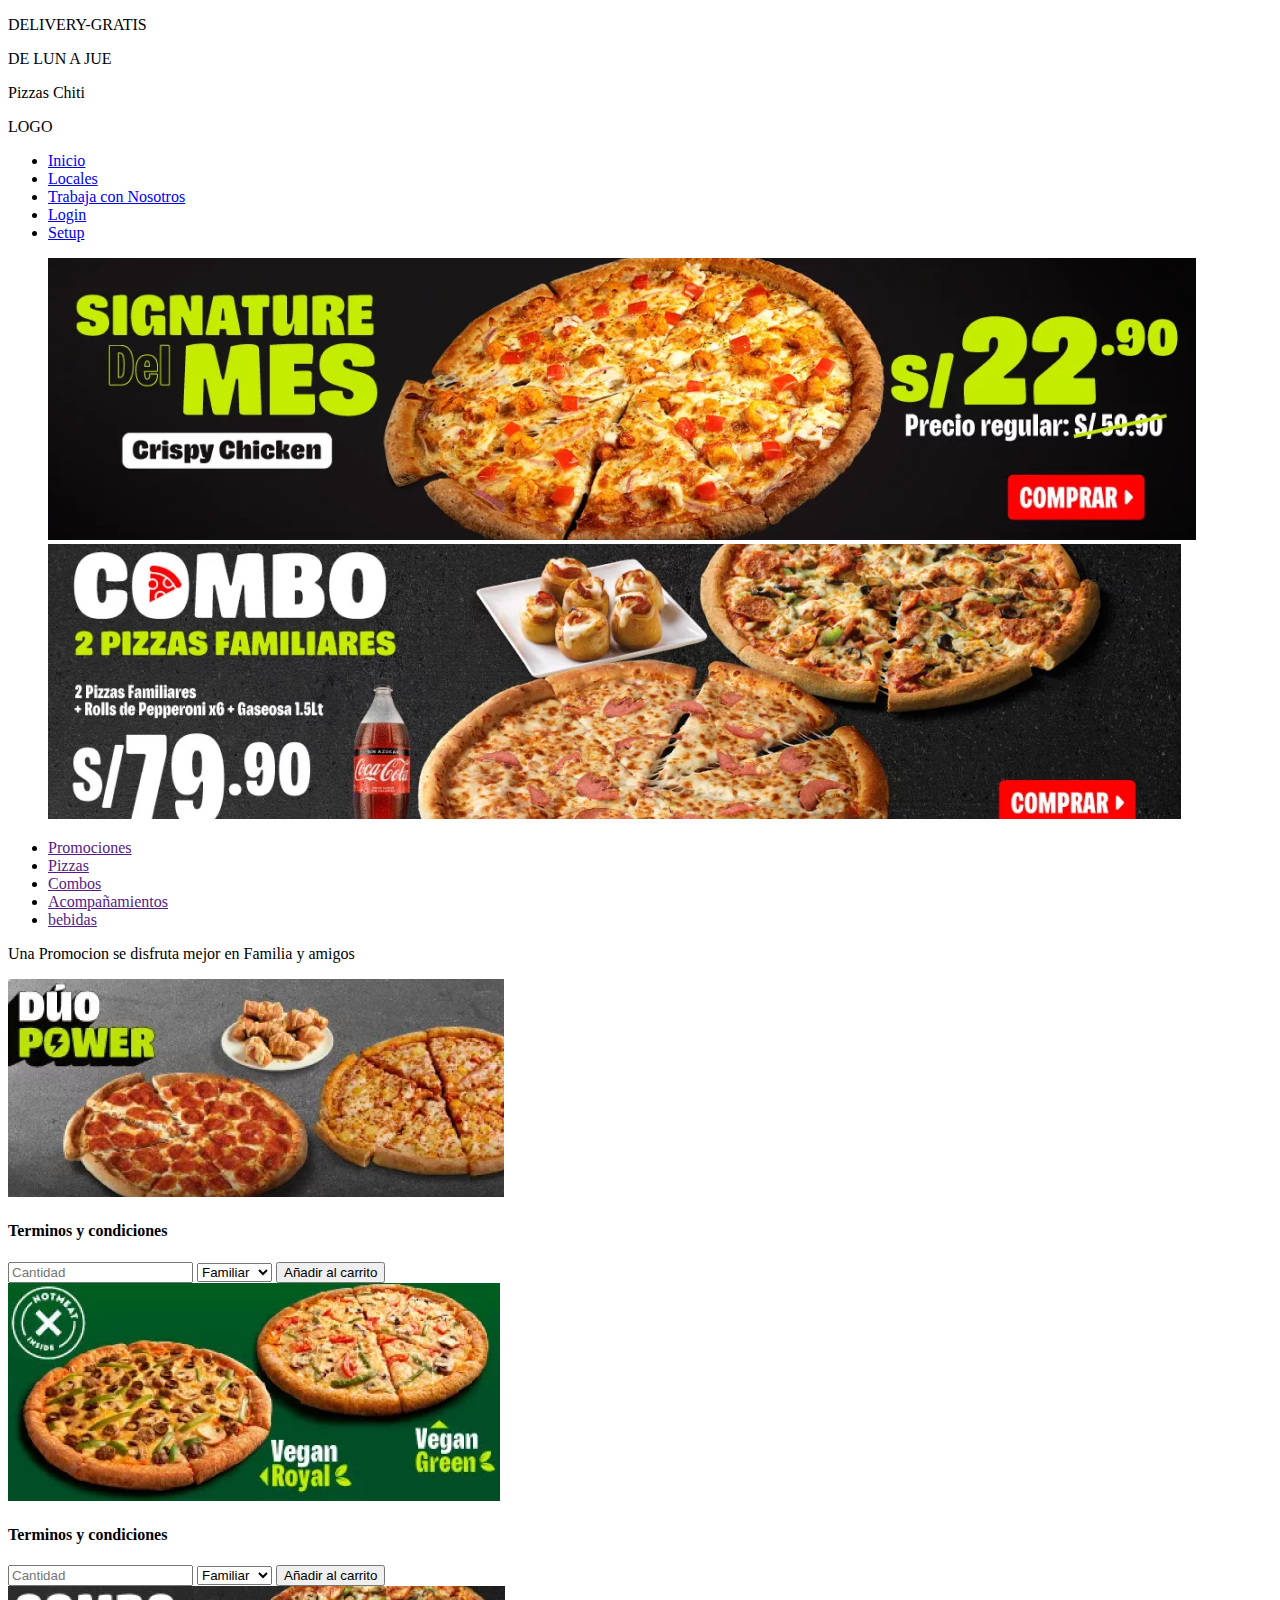
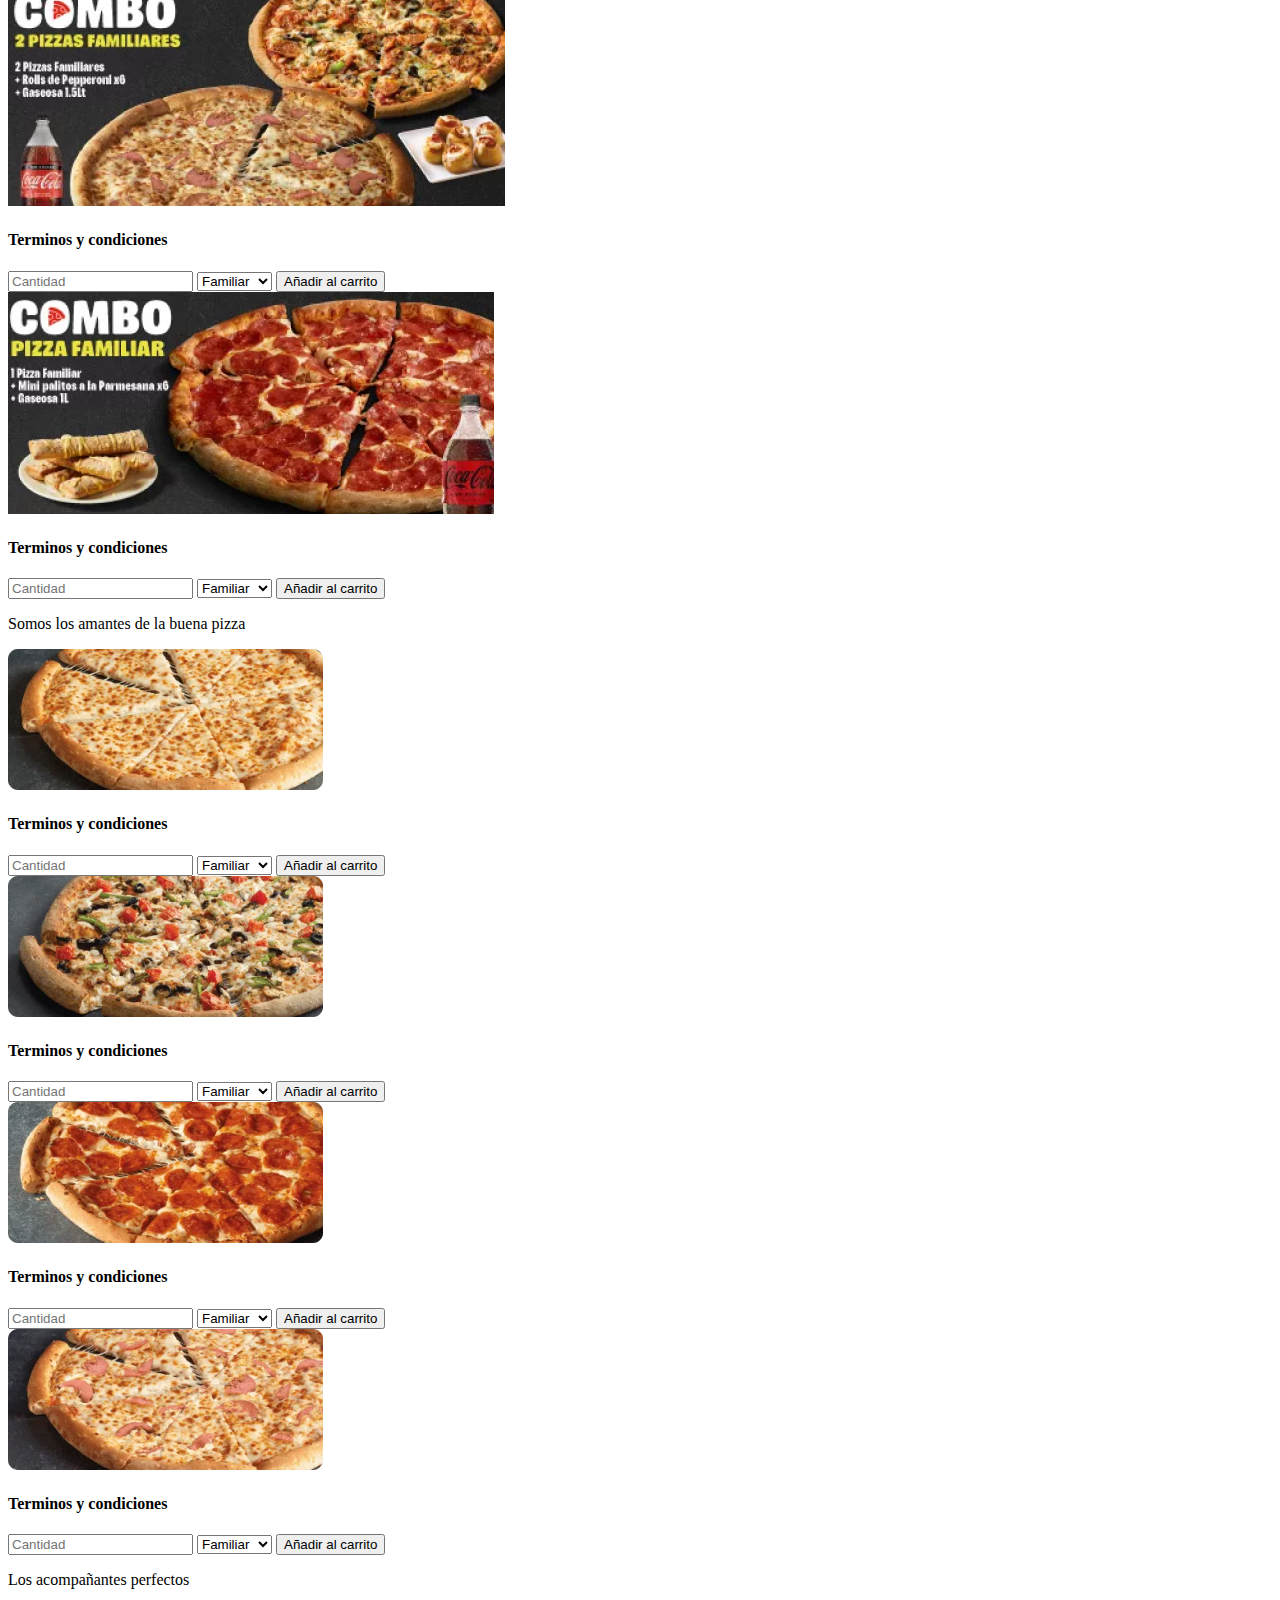
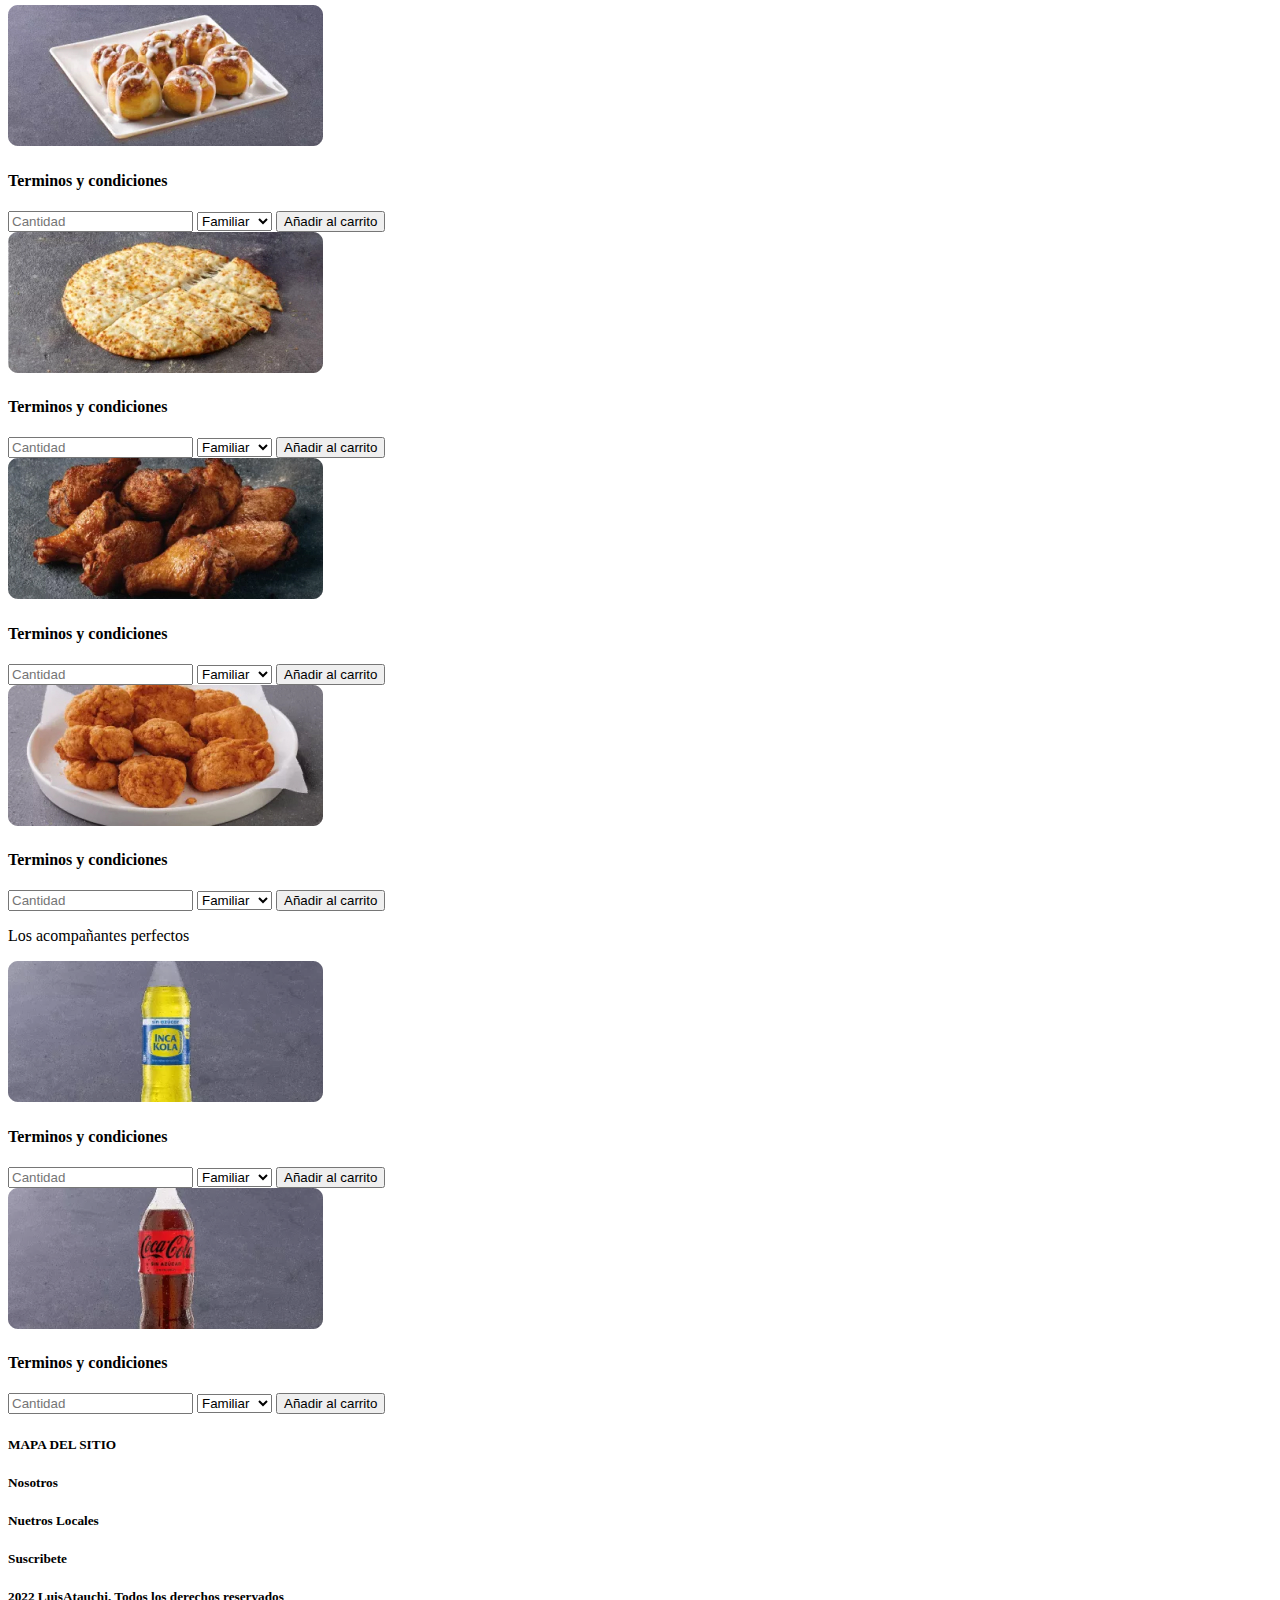
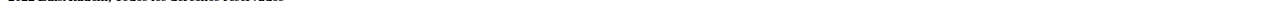
==== index.html @ ffa61584 "Se creo la plantilla en html" ====
<!DOCTYPE html>
<html lang="en">
<head>
    <meta charset="UTF-8">
    <meta http-equiv="X-UA-Compatible" content="IE=edge">
    <meta name="viewport" content="width=device-width, initial-scale=1.0">
    <!-- Font -->
    <link href="https://fonts.googleapis.com/css?family=Muli&display=swap" rel="stylesheet">
    <link rel="stylesheet" href="./assets/css/styles-index.css">
    <title>PIZZA CHITI</title>
</head>
<body>
    	<!-- fila de logo + nav --> 
    <header class="header">
            <div class="anuncio">
                <div>
                    <p class="p_delivery">DELIVERY-GRATIS</p>
                    <p class="p_fecha">DE LUN A JUE</p>
                </div>
                <div>
                    <p class="p_empresa">Pizzas Chiti</p>
                    <p class="p_logo">LOGO</p>
                </div>

            </div>    
            <nav>
                <ul class="estiloLista">
                    <li><a href="index.html">Inicio</a></li>
                    <li><a href="pages/locales.html">Locales</a></li>
                    <li><a href="pages/trabaja.html">Trabaja con Nosotros</a></li>
                    <li><a href="pages/login.html">Login</a></li>
                    <li><a href="pages/setup.html">Setup</a></li>
                </ul>
            </nav>    
            <ul>
                <img class="header__img" src="./assets/img/pizza1.PNG" alt="">
                <img class="header__img" src="./assets/img/pizza2.PNG" alt="">
            </ul>
                    <!-- cierre de fila logo + nav -->

    </header>

    	<!-- inicio de pagina Principal Falta Agregar hipervinculos internos para los demas Productos --> 
    <main>
        <div class="div_navegacion">
            <ul class="estiloLista">
                <li ><a class="estiloLista_promociones"  href="">Promociones</a></li>
                <li><a href="">Pizzas</a></li>
                <li><a href="">Combos</a></li>
                <li><a href="">Acompañamientos</a></li>
                <li><a href="">bebidas</a></li>
            </ul>
        </div>
        <div class="titulo_promocion">
            <p>Una Promocion se disfruta mejor en Familia y amigos</p>
        </div>
        <section>
            <div class="item">
                <img class="item__img"  src="./assets/img/pizza3.PNG" alt="">
                <h4>Terminos y condiciones</h4>
                <div class="container_input">
                    <input class="input" type="number" name="Cantidad" placeholder="Cantidad">
                <select class="input" name="size">
                    <option value="F">Familiar</option>
                    <option value="G">Grande</option>
                    <option value="M">Mediana</option>
                    <option value="P">Personal</option>
                </select>
                <input class="input" type="submit" value="Añadir al carrito">
                </div>
            </div>
            <div class="item">
                <img class="item__img" src="./assets/img/pizza4.PNG" alt="">
                <h4>Terminos y condiciones</h4>
                <div class="container_input">
                    <input class="input" type="number" name="Cantidad" placeholder="Cantidad">
                <select class="input" name="size">
                    <option value="F">Familiar</option>
                    <option value="G">Grande</option>
                    <option value="M">Mediana</option>
                    <option value="P">Personal</option>
                </select>
                <input class="input" type="submit" value="Añadir al carrito">
                </div>
            </div>
            <div class="item">
                <img class="item__img" src="./assets/img/pizza5.PNG" alt="">
                <h4>Terminos y condiciones</h4>
                <div class="container_input">
                    <input class="input" type="number" name="Cantidad" placeholder="Cantidad">
                <select class="input" name="size">
                    <option value="F">Familiar</option>
                    <option value="G">Grande</option>
                    <option value="M">Mediana</option>
                    <option value="P">Personal</option>
                </select>
                <input class="input" type="submit" value="Añadir al carrito">
                </div>
            </div>
            <div class="item">
                <img class="item__img" src="./assets/img/pizza6.PNG" alt="">
                <h4>Terminos y condiciones</h4>
                <div class="container_input">
                    <input class="input" type="number" name="Cantidad" placeholder="Cantidad">
                <select class="input" name="size">
                    <option value="F">Familiar</option>
                    <option value="G">Grande</option>
                    <option value="M">Mediana</option>
                    <option value="P">Personal</option>
                </select>
                <input class="input" type="submit" value="Añadir al carrito">
                </div>
                
            </div>
        </section>
        <div class="titulo_promocion">
            <p>Somos los amantes de la buena pizza</p>
        </div>
        <section>
            <div class="item">
                <img class="item__img"  src="./assets/img/image 8.png" alt="">
                <h4>Terminos y condiciones</h4>
                <div class="container_input">
                    <input class="input" type="number" name="Cantidad" placeholder="Cantidad">
                <select class="input" name="size">
                    <option value="F">Familiar</option>
                    <option value="G">Grande</option>
                    <option value="M">Mediana</option>
                    <option value="P">Personal</option>
                </select>
                <input class="input" type="submit" value="Añadir al carrito">
                </div>
            </div>
            <div class="item">
                <img class="item__img" src="./assets/img/image 9.png" alt="">
                <h4>Terminos y condiciones</h4>
                <div class="container_input">
                    <input class="input" type="number" name="Cantidad" placeholder="Cantidad">
                <select class="input" name="size">
                    <option value="F">Familiar</option>
                    <option value="G">Grande</option>
                    <option value="M">Mediana</option>
                    <option value="P">Personal</option>
                </select>
                <input class="input" type="submit" value="Añadir al carrito">
                </div>
            </div>
            <div class="item">
                <img class="item__img" src="./assets/img/image 10.png" alt="">
                <h4>Terminos y condiciones</h4>
                <div class="container_input">
                    <input class="input" type="number" name="Cantidad" placeholder="Cantidad">
                <select class="input" name="size">
                    <option value="F">Familiar</option>
                    <option value="G">Grande</option>
                    <option value="M">Mediana</option>
                    <option value="P">Personal</option>
                </select>
                <input class="input" type="submit" value="Añadir al carrito">
                </div>
            </div>
            <div class="item">
                <img class="item__img" src="./assets/img/image 11.png" alt="">
                <h4>Terminos y condiciones</h4>
                <div class="container_input">
                    <input class="input" type="number" name="Cantidad" placeholder="Cantidad">
                <select class="input" name="size">
                    <option value="F">Familiar</option>
                    <option value="G">Grande</option>
                    <option value="M">Mediana</option>
                    <option value="P">Personal</option>
                </select>
                <input class="input" type="submit" value="Añadir al carrito">
                </div>
            </div>
        </section>
        <div class="titulo_promocion">
            <p>Los acompañantes perfectos</p>
        </div>
        <section>
            <div class="item">
                <img class="item__img"  src="./assets/img/image 16.jpg" alt="">
                <h4>Terminos y condiciones</h4>
                <div class="container_input">
                    <input class="input" type="number" name="Cantidad" placeholder="Cantidad">
                <select class="input" name="size">
                    <option value="F">Familiar</option>
                    <option value="G">Grande</option>
                    <option value="M">Mediana</option>
                    <option value="P">Personal</option>
                </select>
                <input class="input" type="submit" value="Añadir al carrito">
                </div>
            </div>
            <div class="item">
                <img class="item__img" src="./assets/img/image 17.jpg" alt="">
                <h4>Terminos y condiciones</h4>
                <div class="container_input">
                    <input class="input" type="number" name="Cantidad" placeholder="Cantidad">
                <select class="input" name="size">
                    <option value="F">Familiar</option>
                    <option value="G">Grande</option>
                    <option value="M">Mediana</option>
                    <option value="P">Personal</option>
                </select>
                <input class="input" type="submit" value="Añadir al carrito">
                </div>
            </div>
            <div class="item">
                <img class="item__img" src="./assets/img/image 18.jpg" alt="">
                <h4>Terminos y condiciones</h4>
                <div class="container_input">
                    <input class="input" type="number" name="Cantidad" placeholder="Cantidad">
                <select class="input" name="size">
                    <option value="F">Familiar</option>
                    <option value="G">Grande</option>
                    <option value="M">Mediana</option>
                    <option value="P">Personal</option>
                </select>
                <input class="input" type="submit" value="Añadir al carrito">
                </div>
            </div>
            <div class="item">
                <img class="item__img" src="./assets/img/image 19.jpg" alt="">
                <h4>Terminos y condiciones</h4>
                <div class="container_input">
                    <input class="input" type="number" name="Cantidad" placeholder="Cantidad">
                <select class="input" name="size">
                    <option value="F">Familiar</option>
                    <option value="G">Grande</option>
                    <option value="M">Mediana</option>
                    <option value="P">Personal</option>
                </select>
                <input class="input" type="submit" value="Añadir al carrito">
                </div>
            </div>
        </section>
        <div class="titulo_promocion">
            <p>Los acompañantes perfectos</p>
        </div>
        <section>
            <div class="item">
                <img class="item__img"  src="./assets/img/image 20.png" alt="">
                <h4>Terminos y condiciones</h4>
                <div class="container_input">
                    <input class="input" type="number" name="Cantidad" placeholder="Cantidad">
                <select class="input" name="size">
                    <option value="F">Familiar</option>
                    <option value="G">Grande</option>
                    <option value="M">Mediana</option>
                    <option value="P">Personal</option>
                </select>
                <input class="input" type="submit" value="Añadir al carrito">
                </div>
            </div>
            <div class="item">
                <img class="item__img" src="./assets/img/image 21.png" alt="">
                <h4>Terminos y condiciones</h4>
                <div class="container_input">
                    <input class="input" type="number" name="Cantidad" placeholder="Cantidad">
                <select class="input" name="size">
                    <option value="F">Familiar</option>
                    <option value="G">Grande</option>
                    <option value="M">Mediana</option>
                    <option value="P">Personal</option>
                </select>
                <input class="input" type="submit" value="Añadir al carrito">
                </div>
            </div>
        </section>
    </main>
    <aside>

    </aside>
	<!-- inicio de footer --> 
    <footer>
        <div>
            <div class="footer__name">
                <h5>MAPA DEL SITIO</h5>
                <h5>Nosotros</h5>
                <h5>Nuetros Locales</h5>
                <h5>Suscribete</h5>
            </div>
        </div>
        <div class="footer__name2">
            <h5>2022 LuisAtauchi, Todos los derechos reservados</h5>
        </div>
    </footer>
    
</body>
</html>
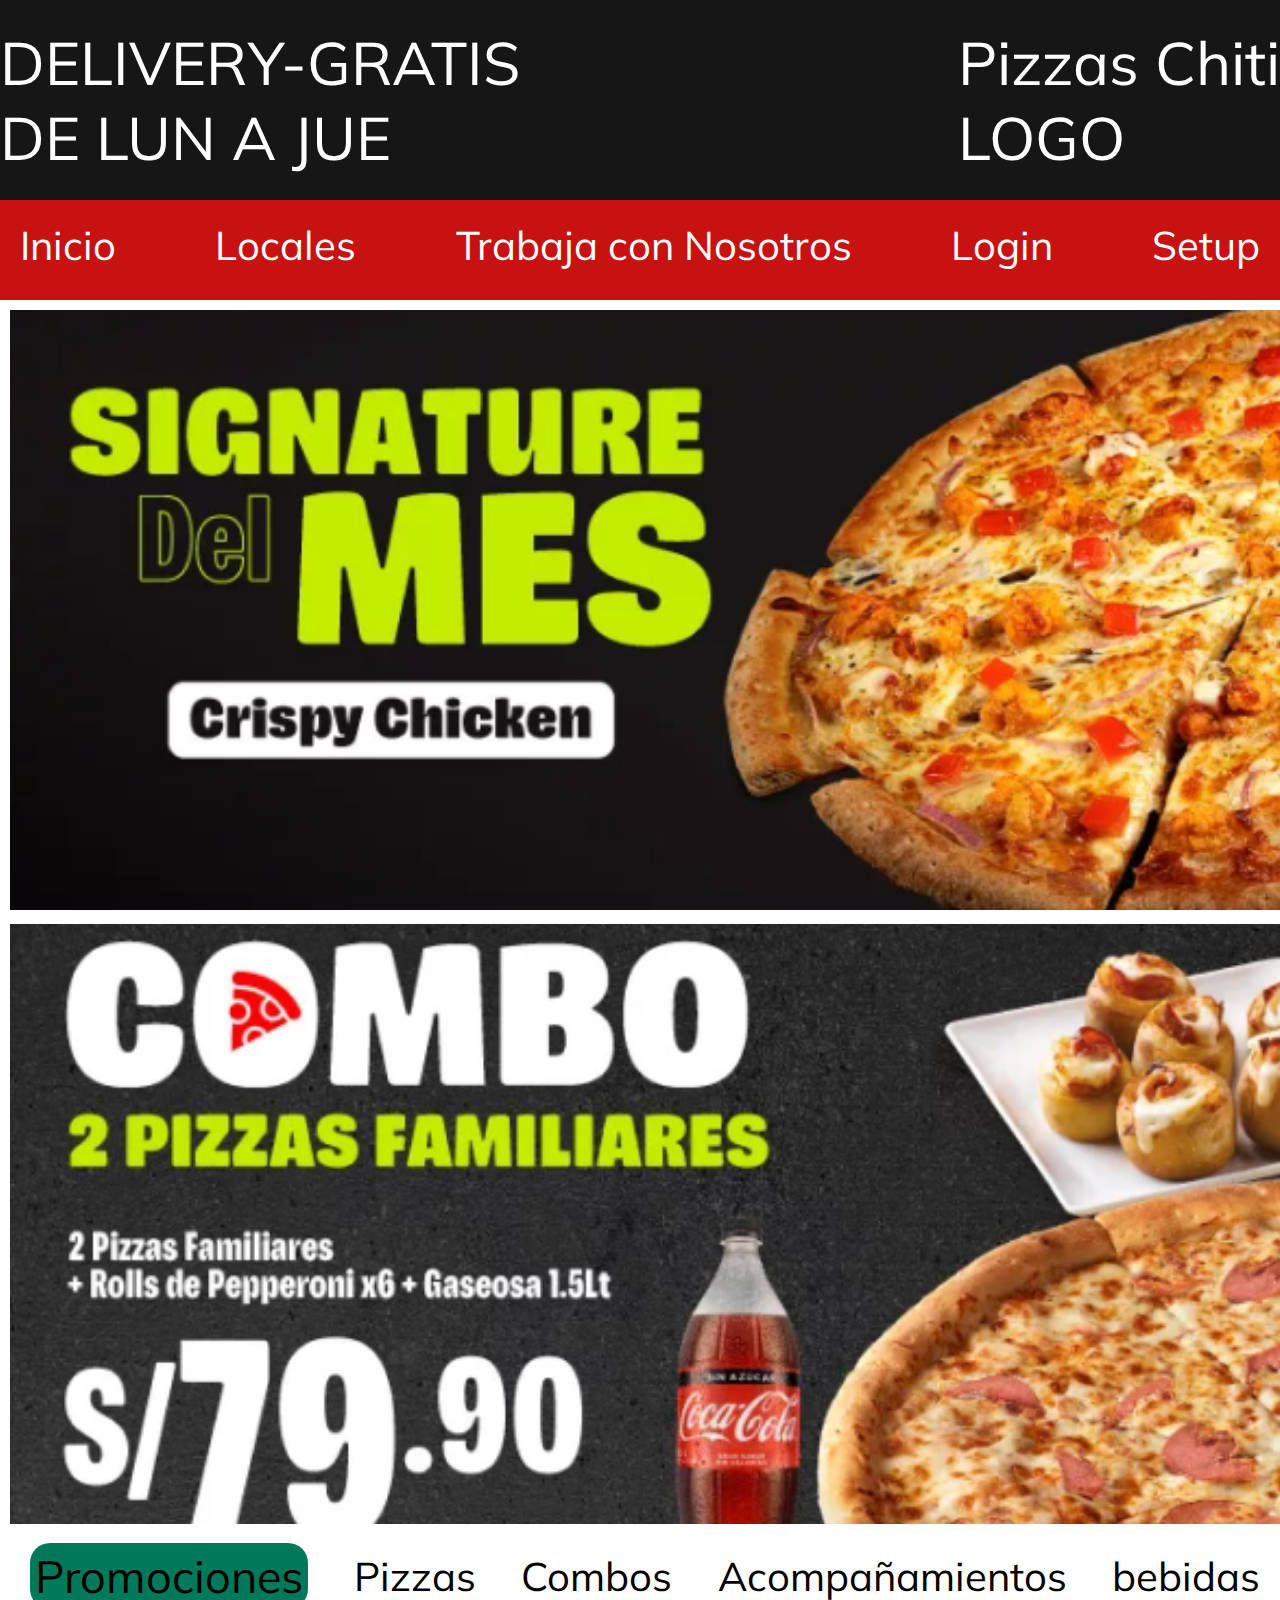
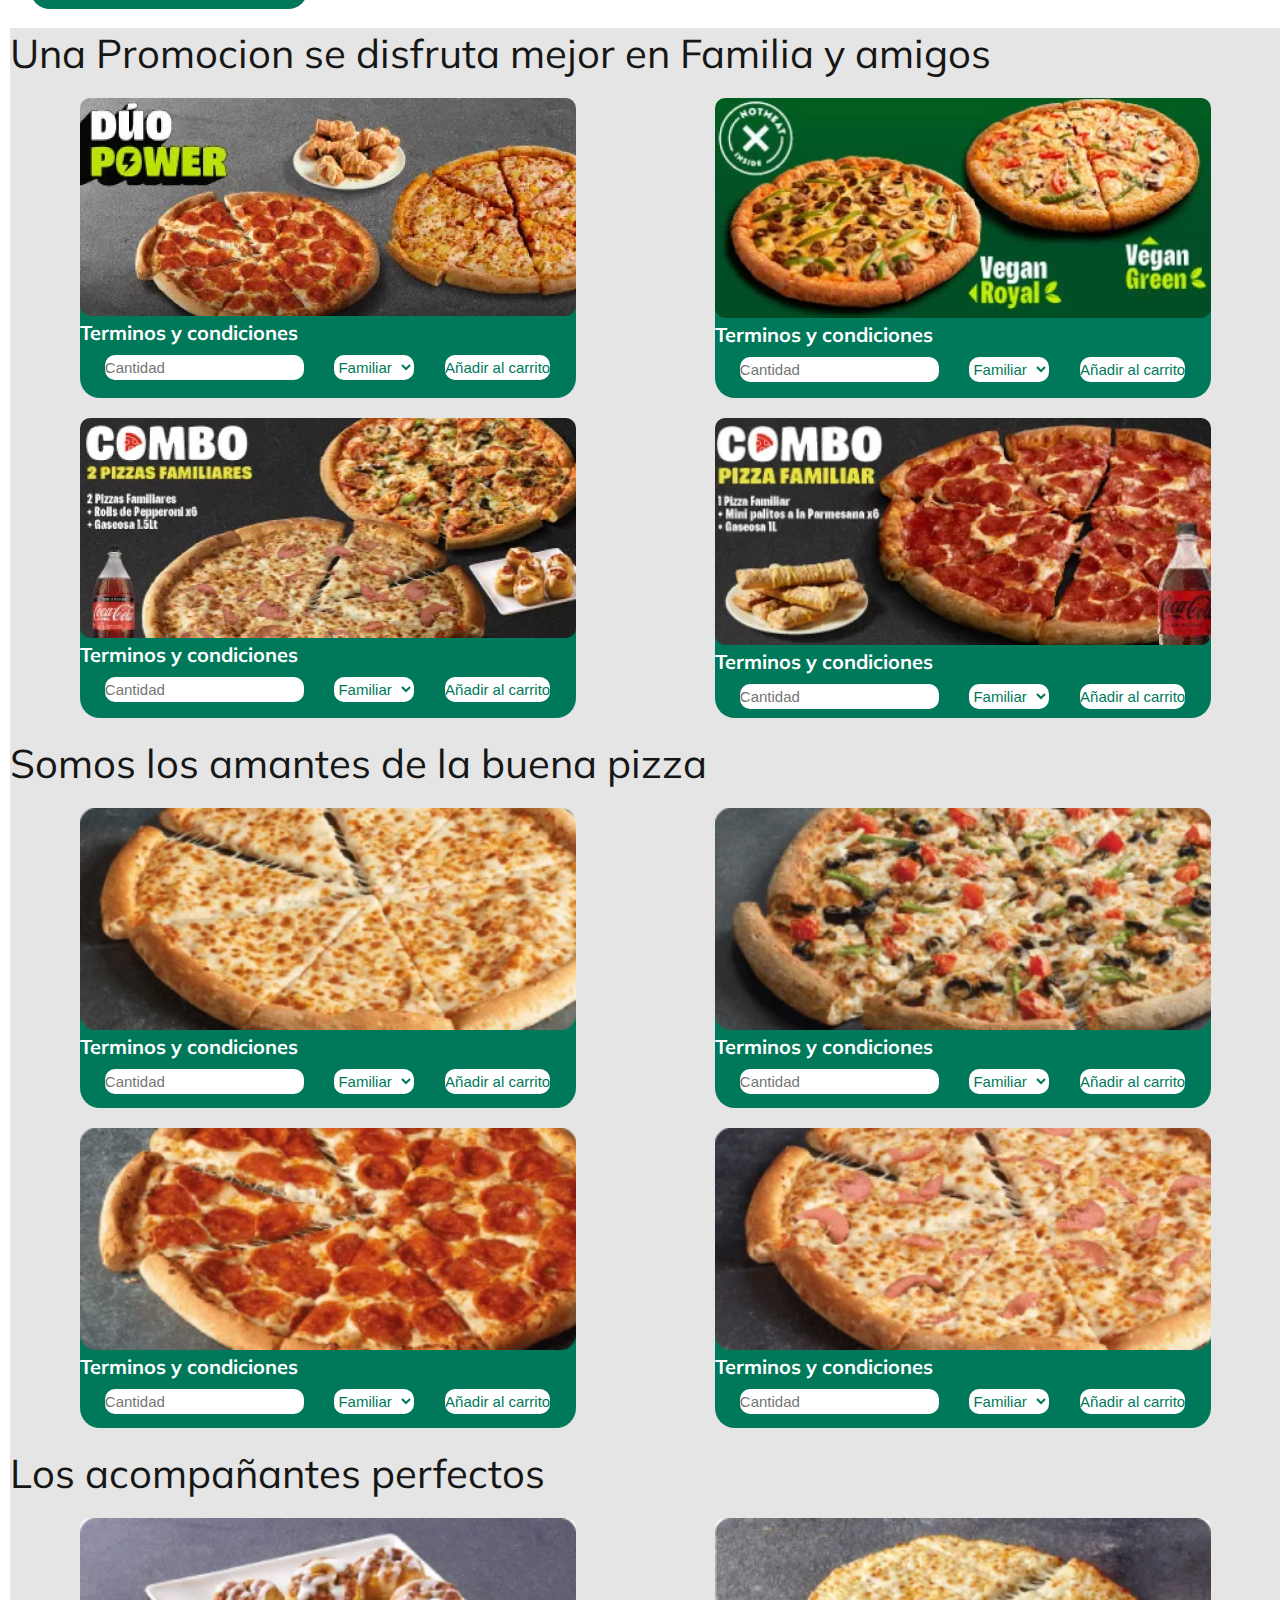
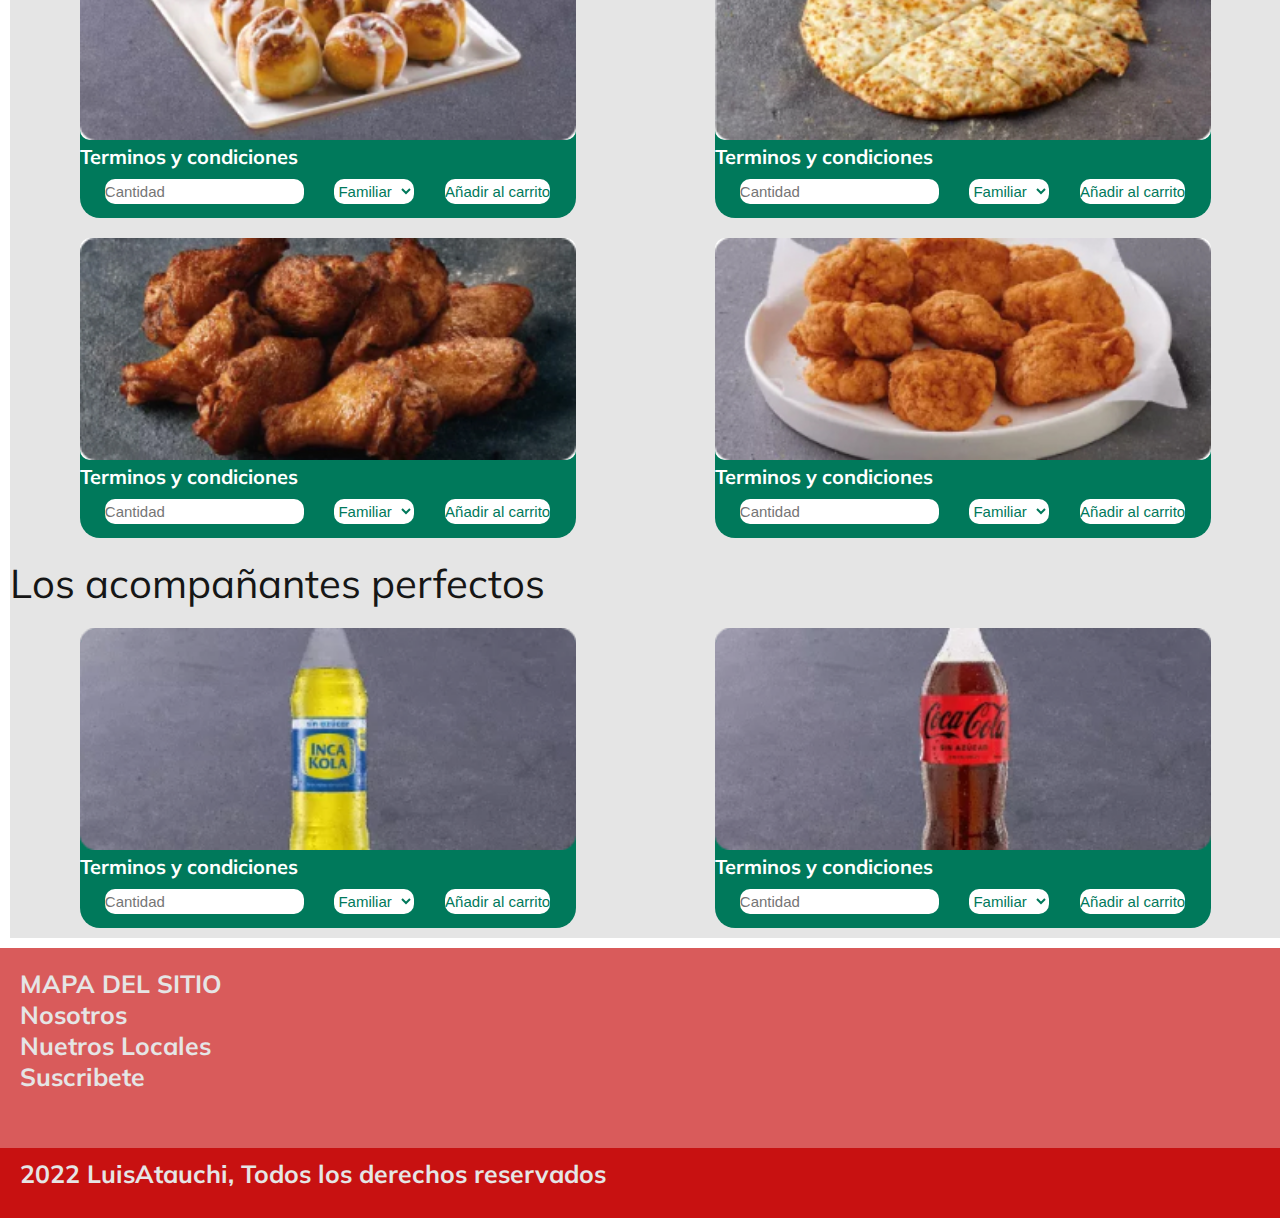
==== commit 43e83cae: "Vincular con el css" ====
--- a/index.html
+++ b/index.html
@@ -6,7 +6,7 @@
     <meta name="viewport" content="width=device-width, initial-scale=1.0">
     <!-- Font -->
     <link href="https://fonts.googleapis.com/css?family=Muli&display=swap" rel="stylesheet">
-    <link rel="stylesheet" href="./assets/css/styles-index.css">
+    <link rel="stylesheet" href="./assets/css/style.css">
     <title>PIZZA CHITI</title>
 </head>
 <body>
--- a/assets/css/style.css
+++ b/assets/css/style.css
@@ -0,0 +1,156 @@
+*{
+    margin: 0;
+    padding: 0;
+}
+
+body {
+
+    font-family: 'Muli', sans-serif;
+    }
+
+    a{text-decoration: none;
+        color: white;}
+
+.anuncio {
+    background-color: #161616;
+    height: 200px;
+    width: 710;
+    font-size: 60px;
+    color: white;
+    display: flex;
+    justify-content: space-between;
+    align-items: center;
+        }
+
+
+
+nav {
+    font-size: 40px;
+    background-color: #C81111;
+    height: 100px;
+    width: 710;
+    position: sticky;
+    top: 0;
+    z-index: 5;
+    }
+
+.div_navegacion{    
+        font-size: 40px;
+        background-color: white;
+        height: 100px;
+        width: 710;
+
+    
+    }
+
+.div_navegacion a{
+    color: black;
+}
+
+.estiloLista {
+    color: white;
+    display: flex;
+    justify-content: space-between;
+    align-items: center;
+        }
+
+.estiloLista li {
+    list-style-type: none;
+    display: inline;
+    margin: 20px 20px 20px 20px; 
+
+                }
+.header__img {
+    width: 720;
+    height: 600px;
+    margin-top: 10px;
+    margin-left: 10px;
+}
+
+
+main {
+    width: 720;
+    background-color: #E5E5E5;
+    margin-left: 10px;
+
+}
+
+main p {
+    color: #161616;
+    font-size: 40px;
+    display: flex;
+    align-items: center;
+}
+
+.estiloLista_promociones{
+    border-radius: 20px;
+    height: 60px;
+    font-size: 45px;
+    padding: 5px;
+    background-color: #00795B;
+    color: white;
+}
+
+section {
+    margin: 10px 0px;
+    display: flex;
+    flex-wrap: wrap;
+    justify-content: space-around;
+} 
+
+
+.item {
+    background-color: #00795B;
+    border-radius: 20px;
+    margin: 10px;
+    height: 300px;
+    width: 496px;
+
+}
+
+.item__img{
+    border-radius: 10px;
+    width: 100%;
+}
+
+section h4{
+    font-size: 20px;
+    color: white;
+}
+
+.container_input{
+    display: flex;
+    flex-wrap: wrap;
+    justify-content: space-around;
+    margin: 10px;
+
+}
+
+.input{
+    border: none;
+    background-color: white;
+    color: #00795B;
+    font-size: 15px;
+    height: 25px;
+    border-radius: 10px;
+
+}
+
+.footer__name {
+    background-color: #c81111b0;
+    height: 160px;
+    padding: 20px 20px;
+    font-size: 30px;
+    color: #E5E5E5;
+}
+
+
+
+.footer__name2 {
+    height: 20px;
+    background-color: #C81111;
+    color: #E5E5E5;
+    height: 50px;
+    font-size: 30px;
+    padding: 10px 20px;
+}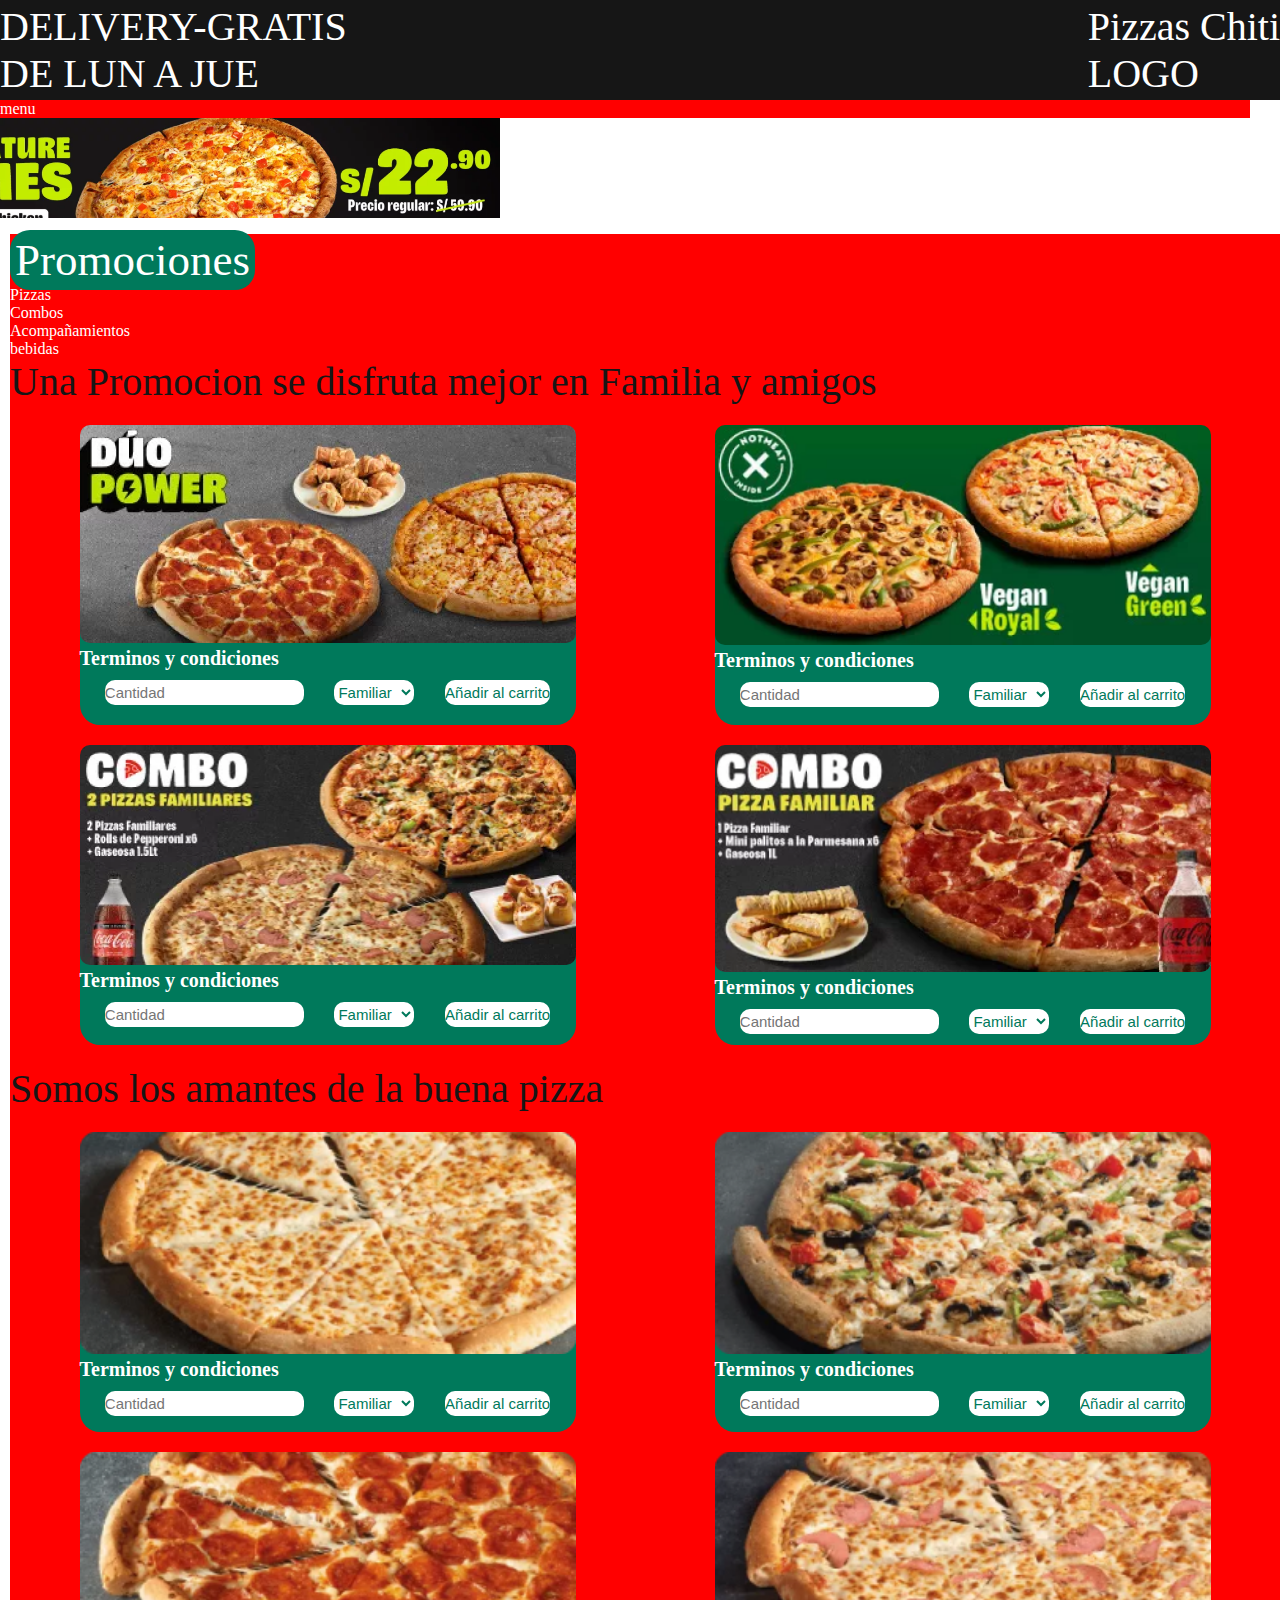
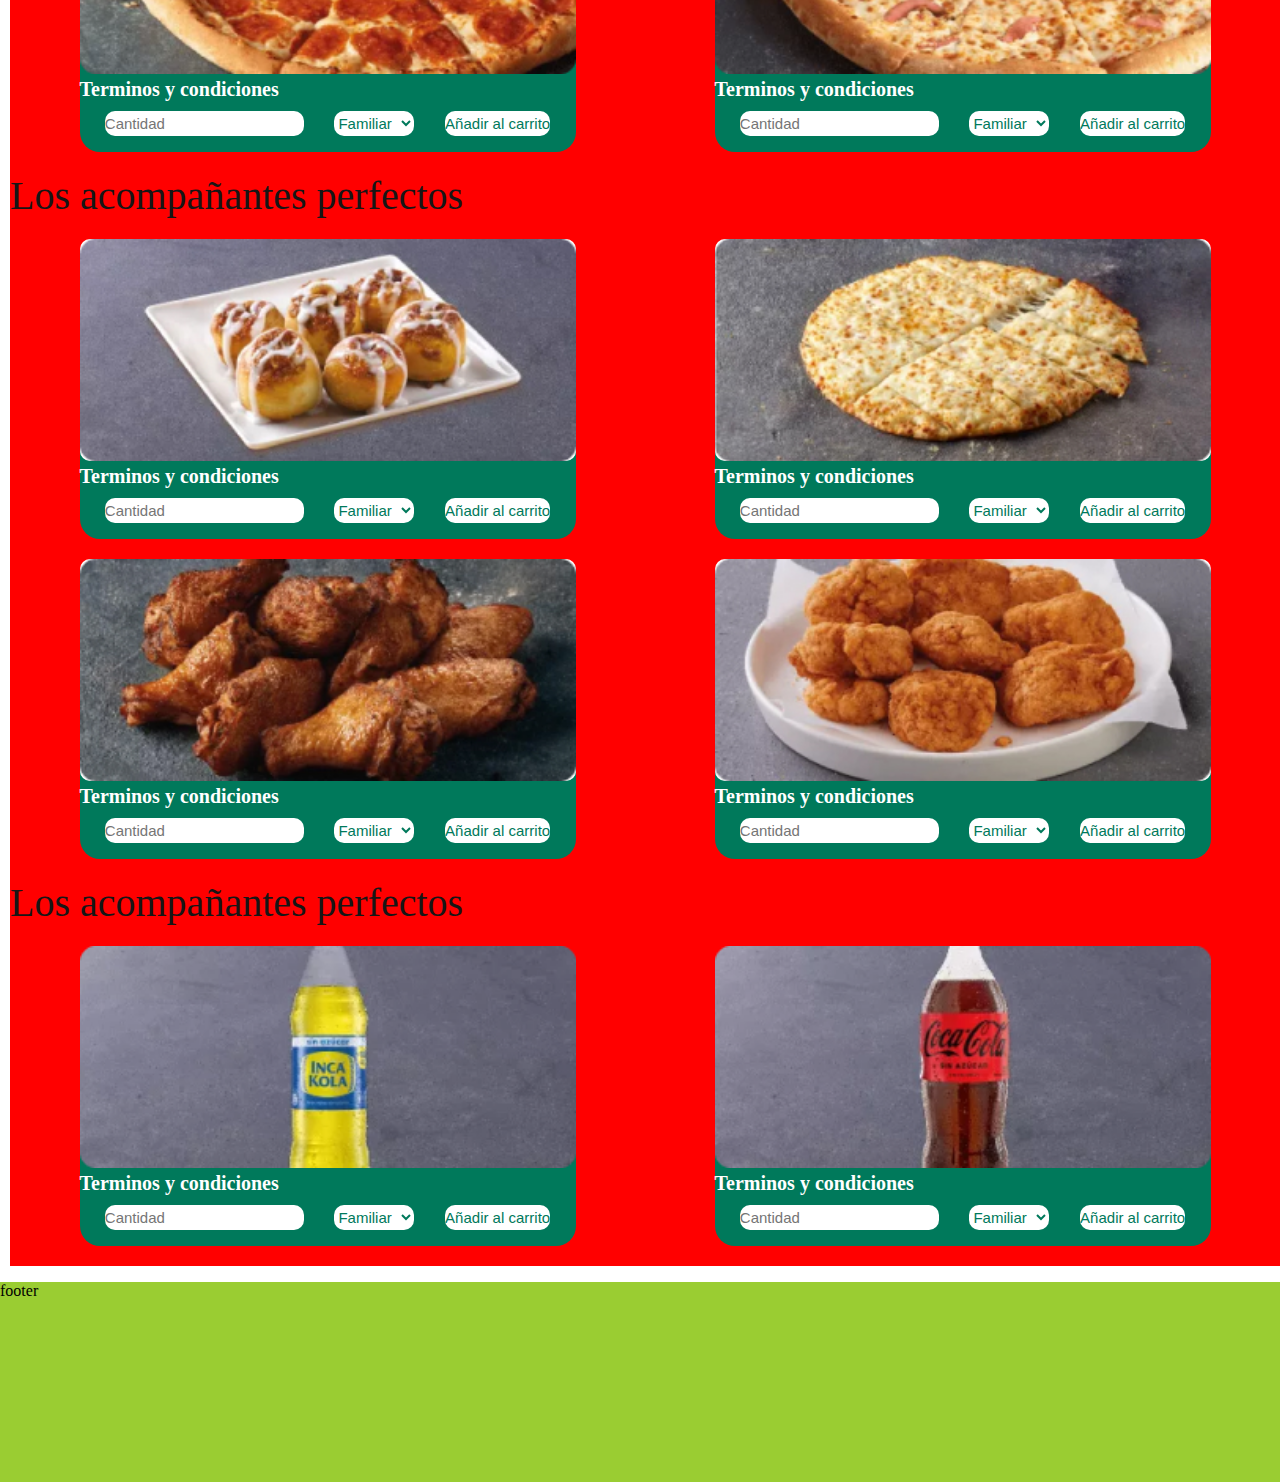
==== commit c8a9fb76: "se coloco los estilos de para main" ====
--- a/index.html
+++ b/index.html
@@ -9,282 +9,282 @@
     <link rel="stylesheet" href="./assets/css/style.css">
     <title>PIZZA CHITI</title>
 </head>
-<body>
+<body class="body">
     	<!-- fila de logo + nav --> 
-    <header class="header">
-            <div class="anuncio">
-                <div>
-                    <p class="p_delivery">DELIVERY-GRATIS</p>
-                    <p class="p_fecha">DE LUN A JUE</p>
-                </div>
-                <div>
-                    <p class="p_empresa">Pizzas Chiti</p>
-                    <p class="p_logo">LOGO</p>
-                </div>
+    <header class="head">
+        <div class="anuncio">
+            <div>
+                <p class="p_delivery">DELIVERY-GRATIS</p>
+                <p class="p_fecha">DE LUN A JUE</p>
+            </div>
+            <div>
+                <p class="p_empresa">Pizzas Chiti</p>
+                <p class="p_logo">LOGO</p>
+            </div>
 
-            </div>    
-            <nav>
-                <ul class="estiloLista">
+        </div>
+        <div class="header__menu">
+            <div class="header__menu--profile">
+                <p>menu</p>
+            </div>
+            <div>
+                <ul>
                     <li><a href="index.html">Inicio</a></li>
                     <li><a href="pages/locales.html">Locales</a></li>
                     <li><a href="pages/trabaja.html">Trabaja con Nosotros</a></li>
                     <li><a href="pages/login.html">Login</a></li>
                     <li><a href="pages/setup.html">Setup</a></li>
                 </ul>
-            </nav>    
-            <ul>
-                <img class="header__img" src="./assets/img/pizza1.PNG" alt="">
-                <img class="header__img" src="./assets/img/pizza2.PNG" alt="">
-            </ul>
-                    <!-- cierre de fila logo + nav -->
-
+            </div>
+        </div>    
+        <div class="slider-fame">
+            <div class="slide-images">
+                <div class="img-container">
+                    <img class="header__img" src="./assets/img/pizza1.PNG" alt="">
+                </div>
+                <div class="img-container">
+                    <img class="header__img" src="./assets/img/pizza2.PNG" alt="">
+                </div>            
+                <div class="img-container">
+                    <img class="header__img" src="./assets/img/pizza3.PNG" alt="">
+                </div>
+            </div>
+        </div>
+                <!-- cierre de fila logo + nav -->
     </header>
 
     	<!-- inicio de pagina Principal Falta Agregar hipervinculos internos para los demas Productos --> 
-    <main>
-        <div class="div_navegacion">
-            <ul class="estiloLista">
-                <li ><a class="estiloLista_promociones"  href="">Promociones</a></li>
-                <li><a href="">Pizzas</a></li>
-                <li><a href="">Combos</a></li>
-                <li><a href="">Acompañamientos</a></li>
-                <li><a href="">bebidas</a></li>
-            </ul>
-        </div>
-        <div class="titulo_promocion">
-            <p>Una Promocion se disfruta mejor en Familia y amigos</p>
-        </div>
-        <section>
-            <div class="item">
-                <img class="item__img"  src="./assets/img/pizza3.PNG" alt="">
-                <h4>Terminos y condiciones</h4>
-                <div class="container_input">
-                    <input class="input" type="number" name="Cantidad" placeholder="Cantidad">
-                <select class="input" name="size">
-                    <option value="F">Familiar</option>
-                    <option value="G">Grande</option>
-                    <option value="M">Mediana</option>
-                    <option value="P">Personal</option>
-                </select>
-                <input class="input" type="submit" value="Añadir al carrito">
-                </div>
-            </div>
-            <div class="item">
-                <img class="item__img" src="./assets/img/pizza4.PNG" alt="">
-                <h4>Terminos y condiciones</h4>
-                <div class="container_input">
-                    <input class="input" type="number" name="Cantidad" placeholder="Cantidad">
-                <select class="input" name="size">
-                    <option value="F">Familiar</option>
-                    <option value="G">Grande</option>
-                    <option value="M">Mediana</option>
-                    <option value="P">Personal</option>
-                </select>
-                <input class="input" type="submit" value="Añadir al carrito">
-                </div>
-            </div>
-            <div class="item">
-                <img class="item__img" src="./assets/img/pizza5.PNG" alt="">
-                <h4>Terminos y condiciones</h4>
-                <div class="container_input">
-                    <input class="input" type="number" name="Cantidad" placeholder="Cantidad">
-                <select class="input" name="size">
-                    <option value="F">Familiar</option>
-                    <option value="G">Grande</option>
-                    <option value="M">Mediana</option>
-                    <option value="P">Personal</option>
-                </select>
-                <input class="input" type="submit" value="Añadir al carrito">
-                </div>
-            </div>
-            <div class="item">
-                <img class="item__img" src="./assets/img/pizza6.PNG" alt="">
-                <h4>Terminos y condiciones</h4>
-                <div class="container_input">
-                    <input class="input" type="number" name="Cantidad" placeholder="Cantidad">
-                <select class="input" name="size">
-                    <option value="F">Familiar</option>
-                    <option value="G">Grande</option>
-                    <option value="M">Mediana</option>
-                    <option value="P">Personal</option>
-                </select>
-                <input class="input" type="submit" value="Añadir al carrito">
-                </div>
-                
-            </div>
-        </section>
-        <div class="titulo_promocion">
-            <p>Somos los amantes de la buena pizza</p>
-        </div>
-        <section>
-            <div class="item">
-                <img class="item__img"  src="./assets/img/image 8.png" alt="">
-                <h4>Terminos y condiciones</h4>
-                <div class="container_input">
-                    <input class="input" type="number" name="Cantidad" placeholder="Cantidad">
-                <select class="input" name="size">
-                    <option value="F">Familiar</option>
-                    <option value="G">Grande</option>
-                    <option value="M">Mediana</option>
-                    <option value="P">Personal</option>
-                </select>
-                <input class="input" type="submit" value="Añadir al carrito">
-                </div>
-            </div>
-            <div class="item">
-                <img class="item__img" src="./assets/img/image 9.png" alt="">
-                <h4>Terminos y condiciones</h4>
-                <div class="container_input">
-                    <input class="input" type="number" name="Cantidad" placeholder="Cantidad">
-                <select class="input" name="size">
-                    <option value="F">Familiar</option>
-                    <option value="G">Grande</option>
-                    <option value="M">Mediana</option>
-                    <option value="P">Personal</option>
-                </select>
-                <input class="input" type="submit" value="Añadir al carrito">
-                </div>
-            </div>
-            <div class="item">
-                <img class="item__img" src="./assets/img/image 10.png" alt="">
-                <h4>Terminos y condiciones</h4>
-                <div class="container_input">
-                    <input class="input" type="number" name="Cantidad" placeholder="Cantidad">
-                <select class="input" name="size">
-                    <option value="F">Familiar</option>
-                    <option value="G">Grande</option>
-                    <option value="M">Mediana</option>
-                    <option value="P">Personal</option>
-                </select>
-                <input class="input" type="submit" value="Añadir al carrito">
-                </div>
-            </div>
-            <div class="item">
-                <img class="item__img" src="./assets/img/image 11.png" alt="">
-                <h4>Terminos y condiciones</h4>
-                <div class="container_input">
-                    <input class="input" type="number" name="Cantidad" placeholder="Cantidad">
-                <select class="input" name="size">
-                    <option value="F">Familiar</option>
-                    <option value="G">Grande</option>
-                    <option value="M">Mediana</option>
-                    <option value="P">Personal</option>
-                </select>
-                <input class="input" type="submit" value="Añadir al carrito">
-                </div>
-            </div>
-        </section>
-        <div class="titulo_promocion">
-            <p>Los acompañantes perfectos</p>
-        </div>
-        <section>
-            <div class="item">
-                <img class="item__img"  src="./assets/img/image 16.jpg" alt="">
-                <h4>Terminos y condiciones</h4>
-                <div class="container_input">
-                    <input class="input" type="number" name="Cantidad" placeholder="Cantidad">
-                <select class="input" name="size">
-                    <option value="F">Familiar</option>
-                    <option value="G">Grande</option>
-                    <option value="M">Mediana</option>
-                    <option value="P">Personal</option>
-                </select>
-                <input class="input" type="submit" value="Añadir al carrito">
-                </div>
-            </div>
-            <div class="item">
-                <img class="item__img" src="./assets/img/image 17.jpg" alt="">
-                <h4>Terminos y condiciones</h4>
-                <div class="container_input">
-                    <input class="input" type="number" name="Cantidad" placeholder="Cantidad">
-                <select class="input" name="size">
-                    <option value="F">Familiar</option>
-                    <option value="G">Grande</option>
-                    <option value="M">Mediana</option>
-                    <option value="P">Personal</option>
-                </select>
-                <input class="input" type="submit" value="Añadir al carrito">
-                </div>
-            </div>
-            <div class="item">
-                <img class="item__img" src="./assets/img/image 18.jpg" alt="">
-                <h4>Terminos y condiciones</h4>
-                <div class="container_input">
-                    <input class="input" type="number" name="Cantidad" placeholder="Cantidad">
-                <select class="input" name="size">
-                    <option value="F">Familiar</option>
-                    <option value="G">Grande</option>
-                    <option value="M">Mediana</option>
-                    <option value="P">Personal</option>
-                </select>
-                <input class="input" type="submit" value="Añadir al carrito">
-                </div>
-            </div>
-            <div class="item">
-                <img class="item__img" src="./assets/img/image 19.jpg" alt="">
-                <h4>Terminos y condiciones</h4>
-                <div class="container_input">
-                    <input class="input" type="number" name="Cantidad" placeholder="Cantidad">
-                <select class="input" name="size">
-                    <option value="F">Familiar</option>
-                    <option value="G">Grande</option>
-                    <option value="M">Mediana</option>
-                    <option value="P">Personal</option>
-                </select>
-                <input class="input" type="submit" value="Añadir al carrito">
-                </div>
-            </div>
-        </section>
-        <div class="titulo_promocion">
-            <p>Los acompañantes perfectos</p>
-        </div>
-        <section>
-            <div class="item">
-                <img class="item__img"  src="./assets/img/image 20.png" alt="">
-                <h4>Terminos y condiciones</h4>
-                <div class="container_input">
-                    <input class="input" type="number" name="Cantidad" placeholder="Cantidad">
-                <select class="input" name="size">
-                    <option value="F">Familiar</option>
-                    <option value="G">Grande</option>
-                    <option value="M">Mediana</option>
-                    <option value="P">Personal</option>
-                </select>
-                <input class="input" type="submit" value="Añadir al carrito">
-                </div>
-            </div>
-            <div class="item">
-                <img class="item__img" src="./assets/img/image 21.png" alt="">
-                <h4>Terminos y condiciones</h4>
-                <div class="container_input">
-                    <input class="input" type="number" name="Cantidad" placeholder="Cantidad">
-                <select class="input" name="size">
-                    <option value="F">Familiar</option>
-                    <option value="G">Grande</option>
-                    <option value="M">Mediana</option>
-                    <option value="P">Personal</option>
-                </select>
-                <input class="input" type="submit" value="Añadir al carrito">
-                </div>
-            </div>
-        </section>
+    <main class="main">
+            <div class="div_navegacion">
+                <ul class="estiloLista">
+                    <li ><a class="estiloLista_promociones"  href="">Promociones</a></li>
+                    <li><a href="">Pizzas</a></li>
+                    <li><a href="">Combos</a></li>
+                    <li><a href="">Acompañamientos</a></li>
+                    <li><a href="">bebidas</a></li>
+                </ul>
+            </div>
+            <div class="titulo_promocion">
+                <p>Una Promocion se disfruta mejor en Familia y amigos</p>
+            </div>
+            <section>
+                <div class="item">
+                    <img class="item__img"  src="./assets/img/pizza3.PNG" alt="">
+                    <h4>Terminos y condiciones</h4>
+                    <div class="container_input">
+                        <input class="input" type="number" name="Cantidad" placeholder="Cantidad">
+                    <select class="input" name="size">
+                        <option value="F">Familiar</option>
+                        <option value="G">Grande</option>
+                        <option value="M">Mediana</option>
+                        <option value="P">Personal</option>
+                    </select>
+                    <input class="input" type="submit" value="Añadir al carrito">
+                    </div>
+                </div>
+                <div class="item">
+                    <img class="item__img" src="./assets/img/pizza4.PNG" alt="">
+                    <h4>Terminos y condiciones</h4>
+                    <div class="container_input">
+                        <input class="input" type="number" name="Cantidad" placeholder="Cantidad">
+                    <select class="input" name="size">
+                        <option value="F">Familiar</option>
+                        <option value="G">Grande</option>
+                        <option value="M">Mediana</option>
+                        <option value="P">Personal</option>
+                    </select>
+                    <input class="input" type="submit" value="Añadir al carrito">
+                    </div>
+                </div>
+                <div class="item">
+                    <img class="item__img" src="./assets/img/pizza5.PNG" alt="">
+                    <h4>Terminos y condiciones</h4>
+                    <div class="container_input">
+                        <input class="input" type="number" name="Cantidad" placeholder="Cantidad">
+                    <select class="input" name="size">
+                        <option value="F">Familiar</option>
+                        <option value="G">Grande</option>
+                        <option value="M">Mediana</option>
+                        <option value="P">Personal</option>
+                    </select>
+                    <input class="input" type="submit" value="Añadir al carrito">
+                    </div>
+                </div>
+                <div class="item">
+                    <img class="item__img" src="./assets/img/pizza6.PNG" alt="">
+                    <h4>Terminos y condiciones</h4>
+                    <div class="container_input">
+                        <input class="input" type="number" name="Cantidad" placeholder="Cantidad">
+                    <select class="input" name="size">
+                        <option value="F">Familiar</option>
+                        <option value="G">Grande</option>
+                        <option value="M">Mediana</option>
+                        <option value="P">Personal</option>
+                    </select>
+                    <input class="input" type="submit" value="Añadir al carrito">
+                    </div>
+                    
+                </div>
+            </section>
+            <div class="titulo_promocion">
+                <p>Somos los amantes de la buena pizza</p>
+            </div>
+            <section>
+                <div class="item">
+                    <img class="item__img"  src="./assets/img/image 8.png" alt="">
+                    <h4>Terminos y condiciones</h4>
+                    <div class="container_input">
+                        <input class="input" type="number" name="Cantidad" placeholder="Cantidad">
+                    <select class="input" name="size">
+                        <option value="F">Familiar</option>
+                        <option value="G">Grande</option>
+                        <option value="M">Mediana</option>
+                        <option value="P">Personal</option>
+                    </select>
+                    <input class="input" type="submit" value="Añadir al carrito">
+                    </div>
+                </div>
+                <div class="item">
+                    <img class="item__img" src="./assets/img/image 9.png" alt="">
+                    <h4>Terminos y condiciones</h4>
+                    <div class="container_input">
+                        <input class="input" type="number" name="Cantidad" placeholder="Cantidad">
+                    <select class="input" name="size">
+                        <option value="F">Familiar</option>
+                        <option value="G">Grande</option>
+                        <option value="M">Mediana</option>
+                        <option value="P">Personal</option>
+                    </select>
+                    <input class="input" type="submit" value="Añadir al carrito">
+                    </div>
+                </div>
+                <div class="item">
+                    <img class="item__img" src="./assets/img/image 10.png" alt="">
+                    <h4>Terminos y condiciones</h4>
+                    <div class="container_input">
+                        <input class="input" type="number" name="Cantidad" placeholder="Cantidad">
+                    <select class="input" name="size">
+                        <option value="F">Familiar</option>
+                        <option value="G">Grande</option>
+                        <option value="M">Mediana</option>
+                        <option value="P">Personal</option>
+                    </select>
+                    <input class="input" type="submit" value="Añadir al carrito">
+                    </div>
+                </div>
+                <div class="item">
+                    <img class="item__img" src="./assets/img/image 11.png" alt="">
+                    <h4>Terminos y condiciones</h4>
+                    <div class="container_input">
+                        <input class="input" type="number" name="Cantidad" placeholder="Cantidad">
+                    <select class="input" name="size">
+                        <option value="F">Familiar</option>
+                        <option value="G">Grande</option>
+                        <option value="M">Mediana</option>
+                        <option value="P">Personal</option>
+                    </select>
+                    <input class="input" type="submit" value="Añadir al carrito">
+                    </div>
+                </div>
+            </section>
+            <div class="titulo_promocion">
+                <p>Los acompañantes perfectos</p>
+            </div>
+            <section>
+                <div class="item">
+                    <img class="item__img"  src="./assets/img/image 16.jpg" alt="">
+                    <h4>Terminos y condiciones</h4>
+                    <div class="container_input">
+                        <input class="input" type="number" name="Cantidad" placeholder="Cantidad">
+                    <select class="input" name="size">
+                        <option value="F">Familiar</option>
+                        <option value="G">Grande</option>
+                        <option value="M">Mediana</option>
+                        <option value="P">Personal</option>
+                    </select>
+                    <input class="input" type="submit" value="Añadir al carrito">
+                    </div>
+                </div>
+                <div class="item">
+                    <img class="item__img" src="./assets/img/image 17.jpg" alt="">
+                    <h4>Terminos y condiciones</h4>
+                    <div class="container_input">
+                        <input class="input" type="number" name="Cantidad" placeholder="Cantidad">
+                    <select class="input" name="size">
+                        <option value="F">Familiar</option>
+                        <option value="G">Grande</option>
+                        <option value="M">Mediana</option>
+                        <option value="P">Personal</option>
+                    </select>
+                    <input class="input" type="submit" value="Añadir al carrito">
+                    </div>
+                </div>
+                <div class="item">
+                    <img class="item__img" src="./assets/img/image 18.jpg" alt="">
+                    <h4>Terminos y condiciones</h4>
+                    <div class="container_input">
+                        <input class="input" type="number" name="Cantidad" placeholder="Cantidad">
+                    <select class="input" name="size">
+                        <option value="F">Familiar</option>
+                        <option value="G">Grande</option>
+                        <option value="M">Mediana</option>
+                        <option value="P">Personal</option>
+                    </select>
+                    <input class="input" type="submit" value="Añadir al carrito">
+                    </div>
+                </div>
+                <div class="item">
+                    <img class="item__img" src="./assets/img/image 19.jpg" alt="">
+                    <h4>Terminos y condiciones</h4>
+                    <div class="container_input">
+                        <input class="input" type="number" name="Cantidad" placeholder="Cantidad">
+                    <select class="input" name="size">
+                        <option value="F">Familiar</option>
+                        <option value="G">Grande</option>
+                        <option value="M">Mediana</option>
+                        <option value="P">Personal</option>
+                    </select>
+                    <input class="input" type="submit" value="Añadir al carrito">
+                    </div>
+                </div>
+            </section>
+            <div class="titulo_promocion">
+                <p>Los acompañantes perfectos</p>
+            </div>
+            <section>
+                <div class="item">
+                    <img class="item__img"  src="./assets/img/image 20.png" alt="">
+                    <h4>Terminos y condiciones</h4>
+                    <div class="container_input">
+                        <input class="input" type="number" name="Cantidad" placeholder="Cantidad">
+                    <select class="input" name="size">
+                        <option value="F">Familiar</option>
+                        <option value="G">Grande</option>
+                        <option value="M">Mediana</option>
+                        <option value="P">Personal</option>
+                    </select>
+                    <input class="input" type="submit" value="Añadir al carrito">
+                    </div>
+                </div>
+                <div class="item">
+                    <img class="item__img" src="./assets/img/image 21.png" alt="">
+                    <h4>Terminos y condiciones</h4>
+                    <div class="container_input">
+                        <input class="input" type="number" name="Cantidad" placeholder="Cantidad">
+                    <select class="input" name="size">
+                        <option value="F">Familiar</option>
+                        <option value="G">Grande</option>
+                        <option value="M">Mediana</option>
+                        <option value="P">Personal</option>
+                    </select>
+                    <input class="input" type="submit" value="Añadir al carrito">
+                    </div>
+                </div>
+            </section>
     </main>
-    <aside>
-
-    </aside>
 	<!-- inicio de footer --> 
-    <footer>
-        <div>
-            <div class="footer__name">
-                <h5>MAPA DEL SITIO</h5>
-                <h5>Nosotros</h5>
-                <h5>Nuetros Locales</h5>
-                <h5>Suscribete</h5>
-            </div>
-        </div>
-        <div class="footer__name2">
-            <h5>2022 LuisAtauchi, Todos los derechos reservados</h5>
-        </div>
+    <footer class="footer">
+        footer
     </footer>
     
 </body>
--- a/assets/css/style.css
+++ b/assets/css/style.css
@@ -3,154 +3,205 @@
     padding: 0;
 }
 
-body {
-
-    font-family: 'Muli', sans-serif;
-    }
-
-    a{text-decoration: none;
-        color: white;}
-
-.anuncio {
-    background-color: #161616;
-    height: 200px;
-    width: 710;
-    font-size: 60px;
+a{text-decoration: none;
+    color: white;}
+.body {
+    display: grid;
+    grid-template-columns: auto;
+    grid-template-rows: auto auto 200px;
+    grid-gap:1rem;
+    grid-template-areas: "head"  "main" "footer";
+    }
+
+
+.header {
+        width: 720;
+        background-color: green;
+        
+    }
+.main {
+        width: 720;
+        background-color: red;
+
+    }
+.footer {
+        width: 720;
+        background-color: yellowgreen;
+        
+    }
+
+
+    .anuncio {
+        background-color: #161616;
+        height: 100px;
+        width: auto;
+        font-size: 40px;
+        color: white;
+        display: flex;
+        justify-content: space-between;
+        align-items: center;
+            }
+    .header__menu {
+        margin-right: 30px;
+        background-color: red;
+        display: flexbox;
+        align-items: center;
+            }
+    .header__menu ul {
+            display: none;
+            list-style: none;
+            padding: 0px;
+            position: absolute;
+            width: 100px;
+            text-align: right;
+            margin: 0px 0px 0px -14px;  }
+            
+    .header__menu:hover ul, ul:hover {
+            display: block;
+        }
+    .header__menu li {
+    background-color: red;
+            }
+    .header__menu li a {
     color: white;
-    display: flex;
-    justify-content: space-between;
-    align-items: center;
-        }
-
-
-
-nav {
-    font-size: 40px;
-    background-color: #C81111;
-    height: 100px;
-    width: 710;
-    position: sticky;
-    top: 0;
-    z-index: 5;
-    }
-
-.div_navegacion{    
+    text-decoration: none;
+        }
+    .header__menu li a:hover {
+    text-decoration: underline;
+    }
+    .header__menu--profile {
+        margin-right: 8px;
+        display: flex;
+    }
+
+    .header__menu--profile img {
+                margin-right: 8px;
+                width: 40px;
+            }
+
+    .header__menu--profile p {
+        margin-right: 0px;
+        color: white;
+            }    
+    
+    nav {
         font-size: 40px;
-        background-color: white;
+        background-color: #C81111;
         height: 100px;
         width: 710;
-
+        position: sticky;
+        top: 0;
+        z-index: 5;
+        }
     
-    }
-
-.div_navegacion a{
-    color: black;
-}
-
-.estiloLista {
-    color: white;
-    display: flex;
-    justify-content: space-between;
-    align-items: center;
-        }
-
-.estiloLista li {
-    list-style-type: none;
-    display: inline;
-    margin: 20px 20px 20px 20px; 
-
-                }
-.header__img {
-    width: 720;
-    height: 600px;
-    margin-top: 10px;
-    margin-left: 10px;
-}
-
-
-main {
-    width: 720;
-    background-color: #E5E5E5;
-    margin-left: 10px;
-
-}
-
-main p {
-    color: #161616;
-    font-size: 40px;
-    display: flex;
-    align-items: center;
-}
-
-.estiloLista_promociones{
-    border-radius: 20px;
-    height: 60px;
-    font-size: 45px;
-    padding: 5px;
-    background-color: #00795B;
-    color: white;
-}
-
-section {
-    margin: 10px 0px;
-    display: flex;
-    flex-wrap: wrap;
-    justify-content: space-around;
-} 
-
-
-.item {
-    background-color: #00795B;
-    border-radius: 20px;
-    margin: 10px;
-    height: 300px;
-    width: 496px;
-
-}
-
-.item__img{
-    border-radius: 10px;
-    width: 100%;
-}
-
-section h4{
-    font-size: 20px;
-    color: white;
-}
-
-.container_input{
-    display: flex;
-    flex-wrap: wrap;
-    justify-content: space-around;
-    margin: 10px;
-
-}
-
-.input{
-    border: none;
-    background-color: white;
-    color: #00795B;
-    font-size: 15px;
-    height: 25px;
-    border-radius: 10px;
-
-}
-
-.footer__name {
-    background-color: #c81111b0;
-    height: 160px;
-    padding: 20px 20px;
-    font-size: 30px;
-    color: #E5E5E5;
-}
-
-
-
-.footer__name2 {
-    height: 20px;
-    background-color: #C81111;
-    color: #E5E5E5;
-    height: 50px;
-    font-size: 30px;
-    padding: 10px 20px;
-}+        .slider-fame {
+            overflow: hidden;
+            height: 100px;
+            width: 500px;
+        
+        }
+        
+        
+        @-webkit-keyframes slide_animation{
+            0% {left:0px;}
+            10%{left:0px;}
+            20%{left:1200px;}
+            30%{left:1200px;}
+            40%{left:2400px;}
+            50%{left:2400px;}
+            60%{left:1200px;}
+            70%{left:1200px;}
+            80%{left:0px;}
+            90%{left:0px;}
+            100%{left:0px;}
+        }
+        
+        .slide-images{
+            width: 600px;
+            height: 200px;
+            margin:  0 0 0 -100px;
+            position: relative;
+            -webkit-animation-name: slide_animation;
+            -webkit-animation-duration: 25s;
+            -webkit-animation-iteration-count: infinite;
+            -webkit-animation-play-state: running;
+        }
+        
+        .img-container{
+            height: 200px;
+            width: 600px;
+            position: relative;
+            float: left;
+        }
+
+        .header__img {
+            width: 600px;
+        }
+
+
+        main {
+            background-color: #E5E5E5;
+            margin-left: 10px;
+        
+        }
+        
+        main p {
+            color: #161616;
+            font-size: 40px;
+            display: flex;
+            align-items: center;
+        }
+        
+        .estiloLista_promociones{
+            border-radius: 20px;
+            height: 60px;
+            font-size: 45px;
+            padding: 5px;
+            background-color: #00795B;
+            color: white;
+        }
+        
+        section {
+            margin: 10px 0px;
+            display: flex;
+            flex-wrap: wrap;
+            justify-content: space-around;
+        } 
+        
+        
+        .item {
+            background-color: #00795B;
+            border-radius: 20px;
+            margin: 10px;
+            height: 300px;
+            width: 496px;
+        
+        }
+        
+        .item__img{
+            border-radius: 10px;
+            width: 100%;
+        }
+        
+        section h4{
+            font-size: 20px;
+            color: white;
+        }
+        
+        .container_input{
+            display: flex;
+            flex-wrap: wrap;
+            justify-content: space-around;
+            margin: 10px;
+        
+        }
+        
+        .input{
+            border: none;
+            background-color: white;
+            color: #00795B;
+            font-size: 15px;
+            height: 25px;
+            border-radius: 10px;
+        
+        }
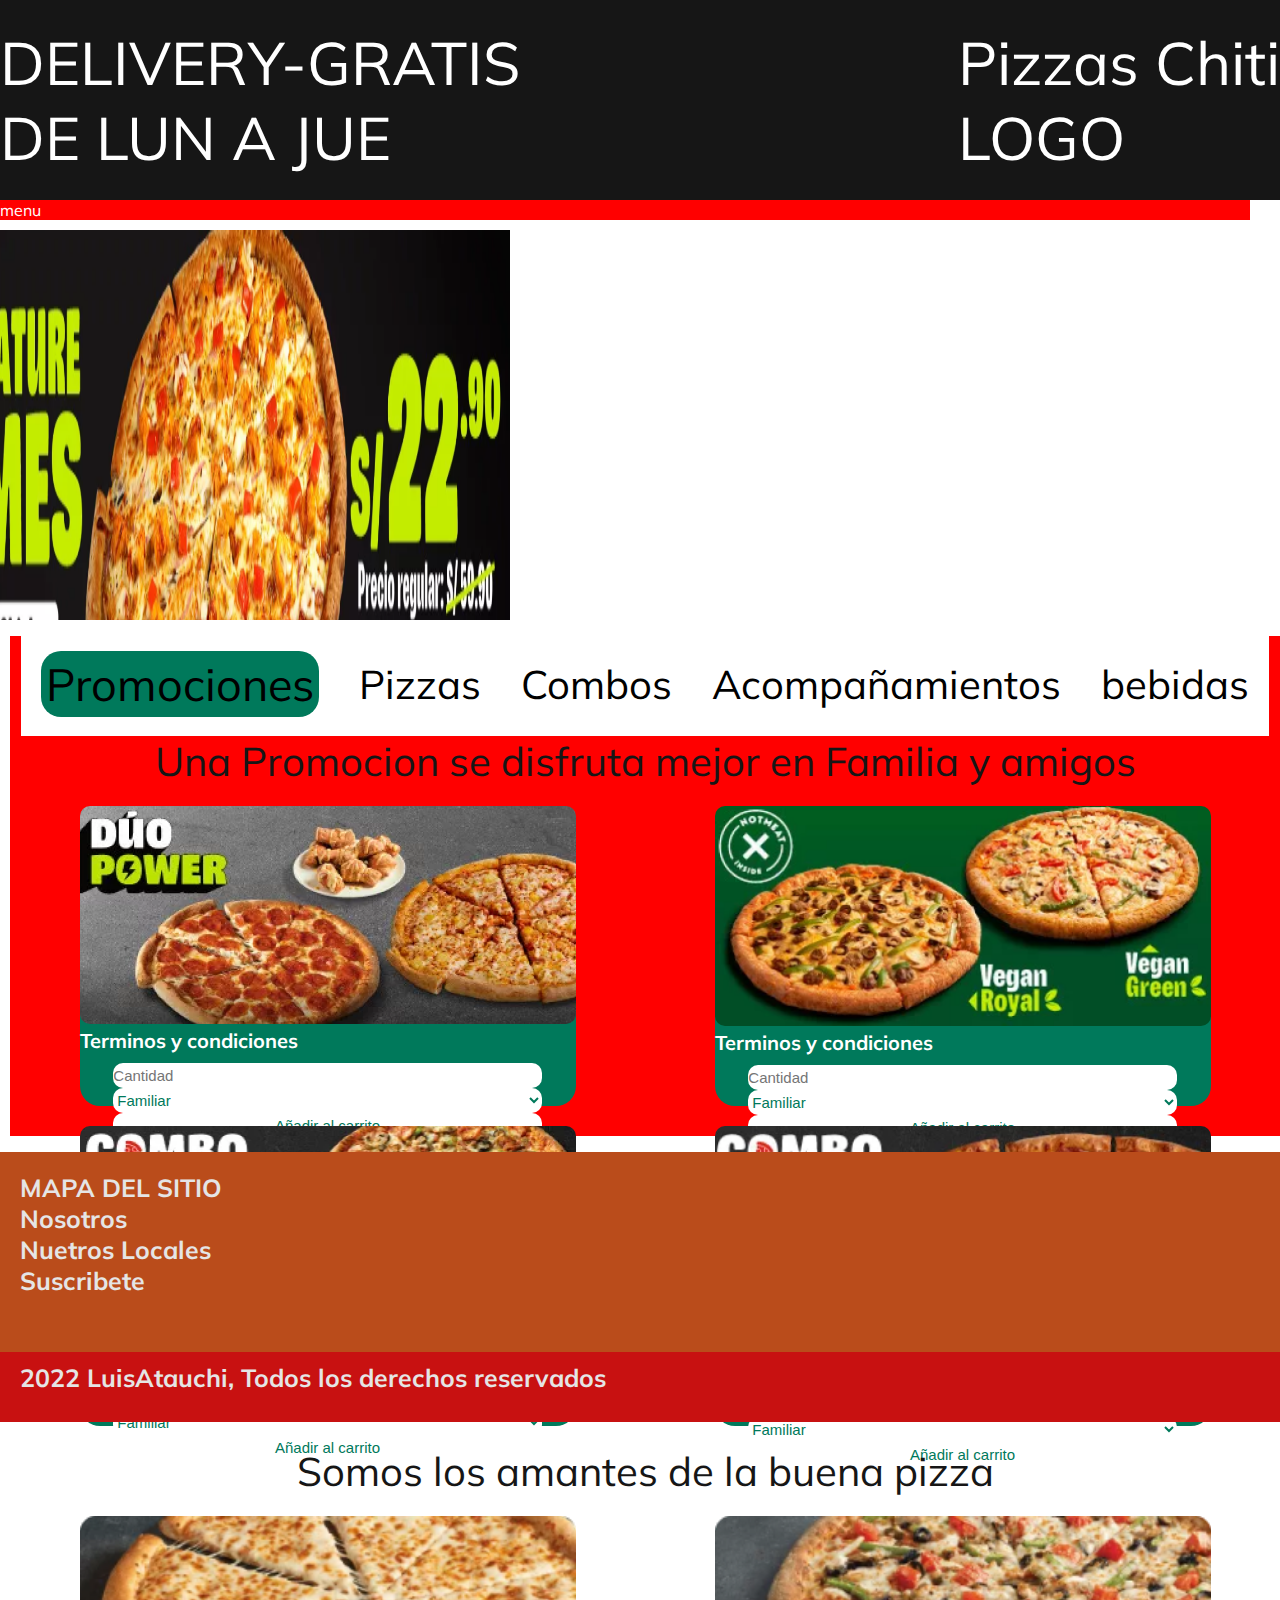
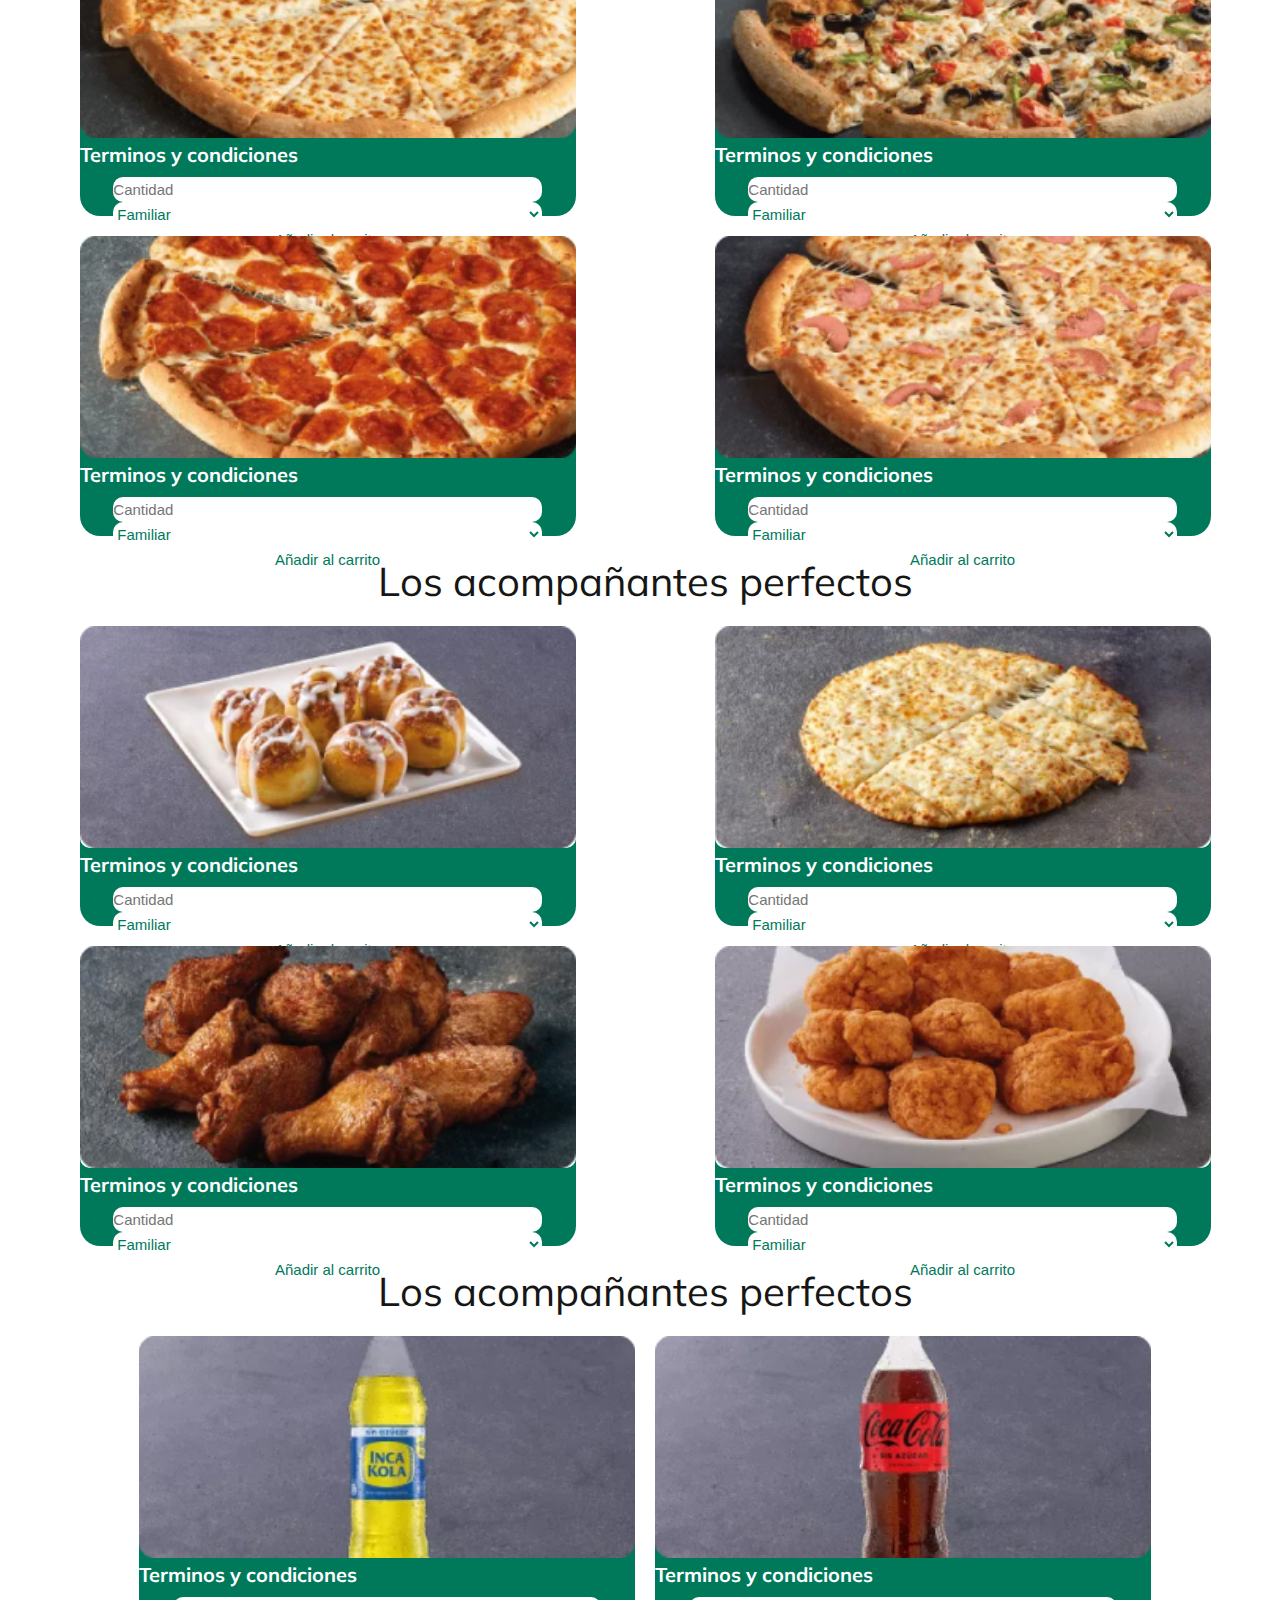
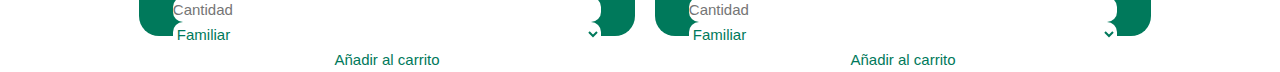
==== commit 11e4204c: "Agregando responsive" ====
--- a/index.html
+++ b/index.html
@@ -284,7 +284,17 @@
     </main>
 	<!-- inicio de footer --> 
     <footer class="footer">
-        footer
+        <div>
+            <div class="footer__name">
+                <h5>MAPA DEL SITIO</h5>
+                <h5>Nosotros</h5>
+                <h5>Nuetros Locales</h5>
+                <h5>Suscribete</h5>
+            </div>
+        </div>
+        <div class="footer__name2">
+            <h5>2022 LuisAtauchi, Todos los derechos reservados</h5>
+        </div>
     </footer>
     
 </body>
--- a/assets/css/style.css
+++ b/assets/css/style.css
@@ -1,7 +1,7 @@
 *{
     margin: 0;
     padding: 0;
-}
+    }
 
 a{text-decoration: none;
     color: white;}
@@ -96,8 +96,8 @@
     
         .slider-fame {
             overflow: hidden;
-            height: 100px;
-            width: 500px;
+            height: 400px;
+            width: 600px;
         
         }
         
@@ -118,7 +118,7 @@
         
         .slide-images{
             width: 600px;
-            height: 200px;
+            height: 400px;
             margin:  0 0 0 -100px;
             position: relative;
             -webkit-animation-name: slide_animation;
@@ -128,7 +128,7 @@
         }
         
         .img-container{
-            height: 200px;
+            height: 400px;
             width: 600px;
             position: relative;
             float: left;
@@ -136,6 +136,7 @@
 
         .header__img {
             width: 600px;
+            height: 400px;
         }
 
 
@@ -146,7 +147,7 @@
         }
         
         main p {
-            color: #161616;
+            color: white;
             font-size: 40px;
             display: flex;
             align-items: center;
@@ -205,3 +206,504 @@
             border-radius: 10px;
         
         }
+
+        .footer__name {
+            background-color: #c81111b0;
+            height: 160px;
+            padding: 20px 20px;
+            font-size: 30px;
+            color: #E5E5E5;
+        }
+        
+        
+        
+        .footer__name2 {
+            height: 20px;
+            background-color: #C81111;
+            color: #E5E5E5;
+            height: 50px;
+            font-size: 25px;
+            padding: 10px 20px;
+        }
+
+        .main_login{
+            height: 500px;
+            display: flex;
+            flex-wrap: wrap;
+            justify-content: space-around;
+        }
+        .titulo {
+            width: 300px;
+            margin: 20px;
+            text-align: center;
+            font-size: 30px;
+            
+        }
+        
+        .registro_sesion {
+            width: 300px;
+            display: flex;
+            flex-direction: column;
+            justify-content: space-around;
+            /* padding: 20px; */
+        
+        }
+        
+        .input{
+            height: 25px;
+            background-color: #D9D9D9;
+            border: none;
+        
+        }
+        
+        .input_label{
+            font-size: 20px;
+        
+        }
+        
+        input_label2{
+            font-size: 20px;
+            text-align: center;
+        }
+        
+        .btn_iniciar_sesion{
+            height: 50px;
+            width: 200px;
+            border-radius: 10px;
+            background-color: #00795B;
+            color: white;
+            border: none;
+            font-size: 20px;
+            margin: 0 50px 0 50px;
+        
+        }
+        
+        .btn_Registrate{
+            width: 200px;
+            height: 50px;
+            border-radius: 10px;
+            background-color: white;
+            border: solid #00795B 4px;
+            color: #00795B;
+            font-size: 20px;
+            margin: 0 50px 0 50px;
+        }
+
+        .locales {
+            margin: 0px 10px 0 10px;
+            display: flex;
+            flex-wrap: wrap;
+            justify-content: space-around;
+        }                               
+                        
+        .local {
+            height: 600px;
+            width: 670.188px;
+            margin: 15px;
+            background-color: #00795B;
+            border-radius: 10px;
+            display: flex;
+            flex-direction: column;
+            align-items: center;
+        
+        }
+        .img__main {
+            height: 300px;
+            
+        }            
+        
+        .local p {
+            color: white;
+            padding: 10px;
+        }
+        
+        
+        .btn_postula{
+            height: 50px;
+            width: 200px;
+            border-radius: 10px;
+            background-color: white;
+            color: #00795B;
+            border: none;
+            font-size: 25px;
+            margin: 10px;
+        }
+
+
+        .titulo_setup {
+            margin: 20px;
+            text-align: center;
+            font-size: 25px;
+            
+        }
+                        
+        .registro_preguntas{
+            height: 300px;
+            border: solid black 2px;
+            margin: 20px;
+            padding: 10px;
+            display: flex;
+            flex-wrap: wrap;
+            justify-content: space-around;
+        
+        }
+        
+        .preguntas {
+            width: 50%;
+            display: flex;
+            flex-direction: column;
+            justify-content: space-around;
+            /* padding: 20px; */
+        
+        }
+        
+        .preguntas_1 {
+        height: 60px;
+        width: 100%;
+        margin-bottom: 10px;
+        display: flex;
+        flex-direction: column;
+        justify-content: space-around;
+        
+        }
+        
+        .input{
+            background-color: #E5E5E5;
+            border: none;
+            width: 90%;
+            height: 35%;
+        }
+        
+        .validador {
+            height: 80px;
+            margin: 20px;
+            padding: 10px;
+            display: flex;
+            flex-direction: column;
+            justify-content: space-between;
+        }
+        
+        .validador_checkbox {
+            display: flex;
+            flex-direction: row;
+            justify-content: center;
+        }
+        
+        label{
+            padding: 5px;
+            font-size: 22px;
+        }
+        .checkbox{
+            margin: 10px;
+        }
+        .validador_summit{
+            display: flex;
+            flex-direction: row;
+            justify-content: center;
+        }
+        
+        .checkbox_cuenta {
+            height: 50px;
+            width: 200px;
+            border-radius: 10px;
+            background-color: #00795B;
+            color: white;
+            border: none;
+            font-size: 20px;
+        }
+
+        @media only screen and (min-width: 768px) {
+            *{
+    margin: 0;
+    padding: 0;
+}
+
+
+body {
+
+    font-family: 'Muli', sans-serif;
+    }
+.anuncio {
+    background-color: #161616;
+    height: 200px;
+    width: 710;
+    font-size: 60px;
+    color: white;
+    display: flex;
+    justify-content: space-between;
+    align-items: center;
+        }
+    
+    a{text-decoration: none;
+        color: white;}
+
+nav {
+    font-size: 40px;
+    background-color: #C81111;
+    height: 100px;
+    width: 710;
+    color: white;
+    }
+
+
+.estiloLista {
+    color: white;
+    display: flex;
+    justify-content: space-between;
+    align-items: center;
+        }
+
+.estiloLista li {
+    list-style-type: none;
+    display: inline;
+    margin: 20px 20px 20px 20px; 
+
+                }
+
+main {
+    height: 500px;
+    display: flex;
+    flex-wrap: wrap;
+    justify-content: space-around;
+}
+                
+
+.titulo {
+    width: 300px;
+    margin: 20px;
+    text-align: center;
+    font-size: 30px;
+    
+}
+
+.registro_sesion {
+    width: 300px;
+    display: flex;
+    flex-direction: column;
+    justify-content: space-around;
+    /* padding: 20px; */
+
+}
+
+.input{
+    height: 25px;
+    background-color: #D9D9D9;
+    border: none;
+
+}
+
+.input_label{
+    font-size: 20px;
+
+}
+
+input_label2{
+    font-size: 20px;
+    text-align: center;
+}
+
+.btn_iniciar_sesion{
+    height: 50px;
+    width: 200px;
+    border-radius: 10px;
+    background-color: #00795B;
+    color: white;
+    border: none;
+    font-size: 20px;
+    margin: 0 50px 0 50px;
+
+}
+
+.btn_Registrate{
+    width: 200px;
+    height: 50px;
+    border-radius: 10px;
+    background-color: white;
+    border: solid #00795B 4px;
+    color: #00795B;
+    font-size: 20px;
+    margin: 0 50px 0 50px;
+}
+
+
+.footer__name {
+    background-color: #c81111b0;
+    height: 160px;
+    padding: 20px 20px;
+    font-size: 30px;
+    color: #E5E5E5;
+}
+
+
+
+.footer__name2 {
+    height: 20px;
+    background-color: #C81111;
+    color: #E5E5E5;
+    height: 50px;
+    font-size: 30px;
+    padding: 10px 20px;
+}
+            } 
+
+@media only screen and (min-width: 768px) {
+    *{
+        margin: 0;
+        padding: 0;
+    }
+    
+    body {
+    
+        font-family: 'Muli', sans-serif;
+        }
+    
+        a{text-decoration: none;
+            color: white;}
+    
+    .anuncio {
+        background-color: #161616;
+        height: 200px;
+        width: 710;
+        font-size: 60px;
+        color: white;
+        display: flex;
+        justify-content: space-between;
+        align-items: center;
+            }
+    
+    
+    
+    nav {
+        font-size: 40px;
+        background-color: #C81111;
+        height: 100px;
+        width: 710;
+        position: sticky;
+        top: 0;
+        z-index: 5;
+        }
+    
+    .div_navegacion{    
+            font-size: 40px;
+            background-color: white;
+            height: 100px;
+            width: 710;
+    
+        
+        }
+    
+    .div_navegacion a{
+        color: black;
+    }
+    
+    .estiloLista {
+        color: white;
+        display: flex;
+        justify-content: space-between;
+        align-items: center;
+            }
+    
+    .estiloLista li {
+        list-style-type: none;
+        display: inline;
+        margin: 20px 20px 20px 20px; 
+    
+                    }
+    .header__img {
+        width: 720;
+        height: 600px;
+        margin-top: 10px;
+        margin-left: 10px;
+    }
+    
+    
+    main {
+        width: 720;
+        background-color: #E5E5E5;
+        margin-left: 10px;
+    
+    }
+    
+    main p {
+        color: #161616;
+        font-size: 40px;
+        display: flex;
+        align-items: center;
+    }
+    
+    .estiloLista_promociones{
+        border-radius: 20px;
+        height: 60px;
+        font-size: 45px;
+        padding: 5px;
+        background-color: #00795B;
+        color: white;
+    }
+    
+    section {
+        margin: 10px 0px;
+        display: flex;
+        flex-wrap: wrap;
+        justify-content: space-around;
+    } 
+    
+    
+    .item {
+        background-color: #00795B;
+        border-radius: 20px;
+        margin: 10px;
+        height: 300px;
+        width: 496px;
+    
+    }
+    
+    .item__img{
+        border-radius: 10px;
+        width: 100%;
+    }
+    
+    section h4{
+        font-size: 20px;
+        color: white;
+    }
+    
+    .container_input{
+        display: flex;
+        flex-wrap: wrap;
+        justify-content: space-around;
+        margin: 10px;
+    
+    }
+    
+    .input{
+        border: none;
+        background-color: white;
+        color: #00795B;
+        font-size: 15px;
+        height: 25px;
+        border-radius: 10px;
+    
+    }
+    
+    .footer__name {
+        background-color: #c81111b0;
+        height: 160px;
+        padding: 20px 20px;
+        font-size: 30px;
+        color: #E5E5E5;
+    }
+    
+    
+    
+    .footer__name2 {
+        height: 20px;
+        background-color: #C81111;
+        color: #E5E5E5;
+        height: 50px;
+        font-size: 30px;
+        padding: 10px 20px;
+    }
+
+                }
+
+
